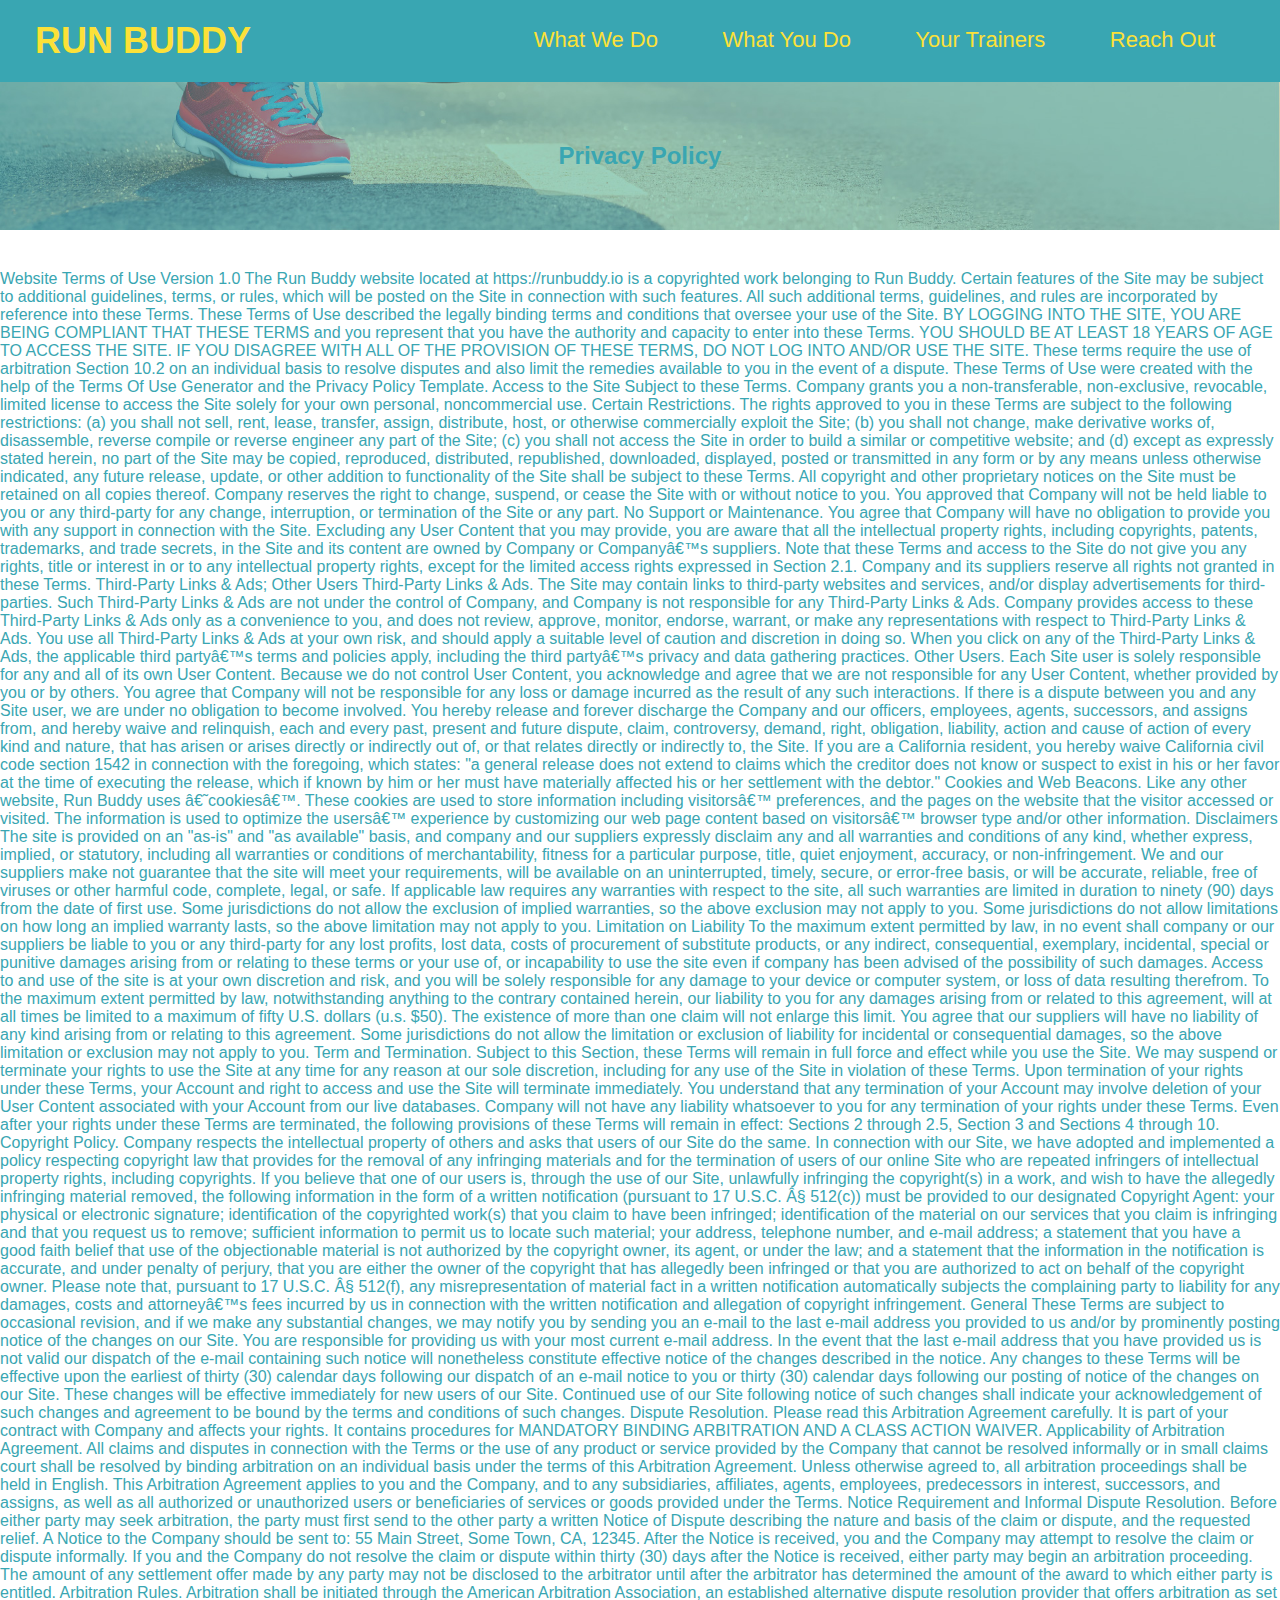
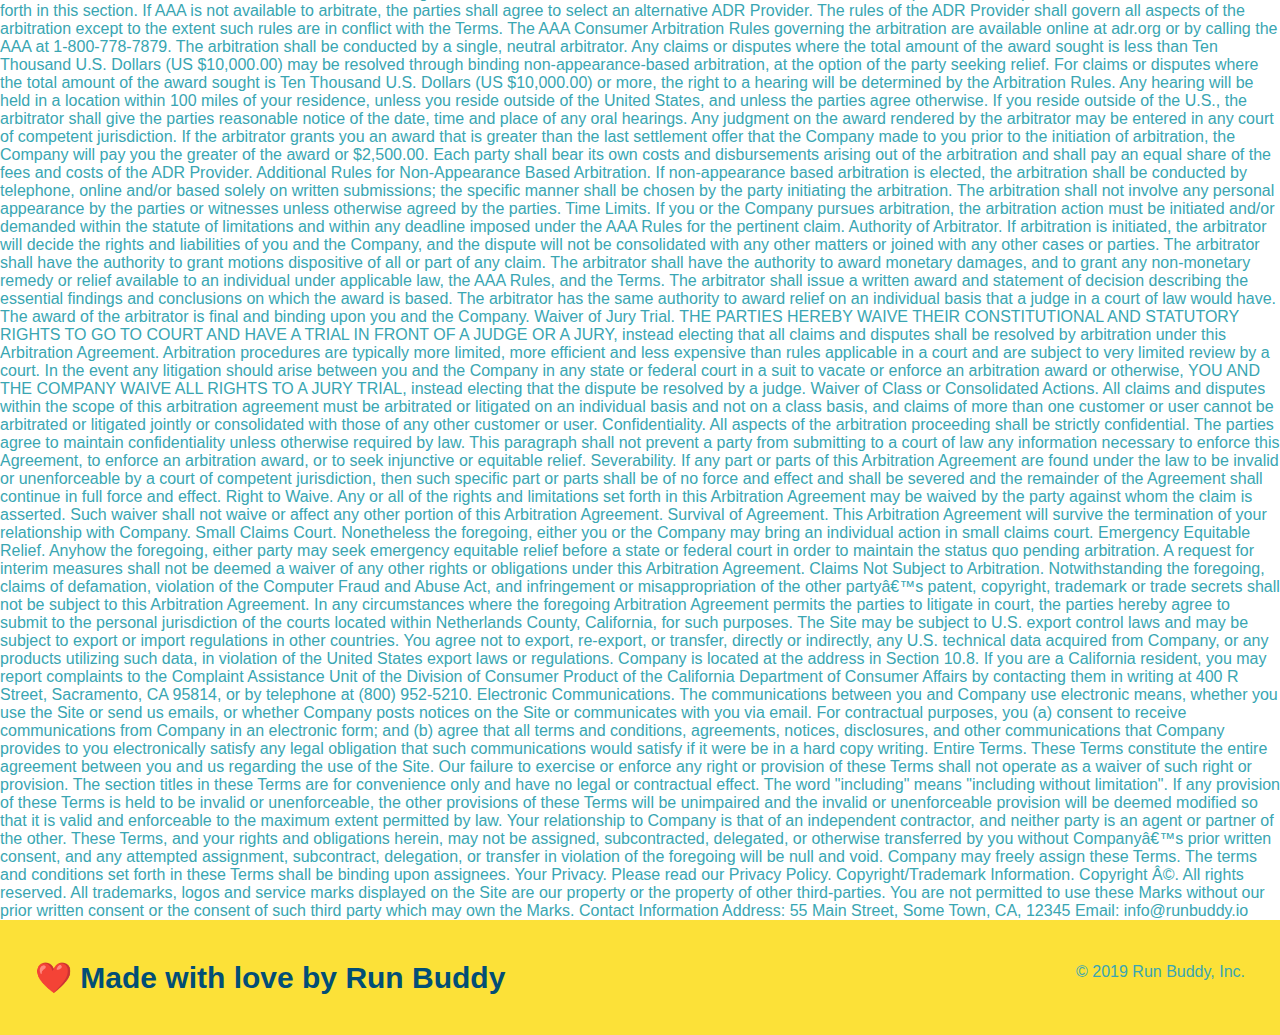
==== privacy-policy.html @ af803e00 "privacy-policy page begun" ====
<!DOCTYPE html>
<html lang="en">
    <head>
        <meta charset="UTF-8" />
        <title>Privacy Policy - Run Buddy</title>
        <link rel="stylesheet" href="./assets/css/style.css" />
        <link rel="stylesheet" href="./assets/css/secondary-styles.css" />
    </head>
    <body>
         <!-- navigation -->
         <header>
            <h1>
               <a href="/">RUN BUDDY</a>
            </h1>
            <nav>
               <ul>
                   <li>
                       <a href="./index.html#what-we-do">What We Do</a>
                    </li>
                   <li>
                       <a href="./index.html#what-you-do">What You Do</a>
                    </li>
                   <li>
                       <a href="./index.html#your-trainers">Your Trainers</a>
                    </li>
                   <li>
                       <a href="./index.html#reach-out">Reach Out</a>
                    </li>
               </ul> 
            </nav>
        </header>
        <!-- end navigation -->  

    <!--hero -->
    <section class="hero">
        <h2 class="page-title">
            Privacy Policy
        </h2>
    </section>
    <article>
        Website Terms of Use

Version 1.0

The Run Buddy website located at https://runbuddy.io is a copyrighted work belonging to Run Buddy. Certain features of the Site may be subject to additional guidelines, terms, or rules, which will be posted on the Site in connection with such features.

All such additional terms, guidelines, and rules are incorporated by reference into these Terms.

These Terms of Use described the legally binding terms and conditions that oversee your use of the Site. BY LOGGING INTO THE SITE, YOU ARE BEING COMPLIANT THAT THESE TERMS and you represent that you have the authority and capacity to enter into these Terms. YOU SHOULD BE AT LEAST 18 YEARS OF AGE TO ACCESS THE SITE. IF YOU DISAGREE WITH ALL OF THE PROVISION OF THESE TERMS, DO NOT LOG INTO AND/OR USE THE SITE.

These terms require the use of arbitration Section 10.2 on an individual basis to resolve disputes and also limit the remedies available to you in the event of a dispute. These Terms of Use were created with the help of the Terms Of Use Generator and the Privacy Policy Template.

Access to the Site
Subject to these Terms. Company grants you a non-transferable, non-exclusive, revocable, limited license to access the Site solely for your own personal, noncommercial use.

Certain Restrictions. The rights approved to you in these Terms are subject to the following restrictions: (a) you shall not sell, rent, lease, transfer, assign, distribute, host, or otherwise commercially exploit the Site; (b) you shall not change, make derivative works of, disassemble, reverse compile or reverse engineer any part of the Site; (c) you shall not access the Site in order to build a similar or competitive website; and (d) except as expressly stated herein, no part of the Site may be copied, reproduced, distributed, republished, downloaded, displayed, posted or transmitted in any form or by any means unless otherwise indicated, any future release, update, or other addition to functionality of the Site shall be subject to these Terms. All copyright and other proprietary notices on the Site must be retained on all copies thereof.

Company reserves the right to change, suspend, or cease the Site with or without notice to you. You approved that Company will not be held liable to you or any third-party for any change, interruption, or termination of the Site or any part.

No Support or Maintenance. You agree that Company will have no obligation to provide you with any support in connection with the Site.

Excluding any User Content that you may provide, you are aware that all the intellectual property rights, including copyrights, patents, trademarks, and trade secrets, in the Site and its content are owned by Company or Companyâ€™s suppliers. Note that these Terms and access to the Site do not give you any rights, title or interest in or to any intellectual property rights, except for the limited access rights expressed in Section 2.1. Company and its suppliers reserve all rights not granted in these Terms.

Third-Party Links & Ads; Other Users
Third-Party Links & Ads. The Site may contain links to third-party websites and services, and/or display advertisements for third-parties. Such Third-Party Links & Ads are not under the control of Company, and Company is not responsible for any Third-Party Links & Ads. Company provides access to these Third-Party Links & Ads only as a convenience to you, and does not review, approve, monitor, endorse, warrant, or make any representations with respect to Third-Party Links & Ads. You use all Third-Party Links & Ads at your own risk, and should apply a suitable level of caution and discretion in doing so. When you click on any of the Third-Party Links & Ads, the applicable third partyâ€™s terms and policies apply, including the third partyâ€™s privacy and data gathering practices.

Other Users. Each Site user is solely responsible for any and all of its own User Content. Because we do not control User Content, you acknowledge and agree that we are not responsible for any User Content, whether provided by you or by others. You agree that Company will not be responsible for any loss or damage incurred as the result of any such interactions. If there is a dispute between you and any Site user, we are under no obligation to become involved.

You hereby release and forever discharge the Company and our officers, employees, agents, successors, and assigns from, and hereby waive and relinquish, each and every past, present and future dispute, claim, controversy, demand, right, obligation, liability, action and cause of action of every kind and nature, that has arisen or arises directly or indirectly out of, or that relates directly or indirectly to, the Site. If you are a California resident, you hereby waive California civil code section 1542 in connection with the foregoing, which states: "a general release does not extend to claims which the creditor does not know or suspect to exist in his or her favor at the time of executing the release, which if known by him or her must have materially affected his or her settlement with the debtor."

Cookies and Web Beacons. Like any other website, Run Buddy uses â€˜cookiesâ€™. These cookies are used to store information including visitorsâ€™ preferences, and the pages on the website that the visitor accessed or visited. The information is used to optimize the usersâ€™ experience by customizing our web page content based on visitorsâ€™ browser type and/or other information.

Disclaimers
The site is provided on an "as-is" and "as available" basis, and company and our suppliers expressly disclaim any and all warranties and conditions of any kind, whether express, implied, or statutory, including all warranties or conditions of merchantability, fitness for a particular purpose, title, quiet enjoyment, accuracy, or non-infringement. We and our suppliers make not guarantee that the site will meet your requirements, will be available on an uninterrupted, timely, secure, or error-free basis, or will be accurate, reliable, free of viruses or other harmful code, complete, legal, or safe. If applicable law requires any warranties with respect to the site, all such warranties are limited in duration to ninety (90) days from the date of first use.

Some jurisdictions do not allow the exclusion of implied warranties, so the above exclusion may not apply to you. Some jurisdictions do not allow limitations on how long an implied warranty lasts, so the above limitation may not apply to you.

Limitation on Liability
To the maximum extent permitted by law, in no event shall company or our suppliers be liable to you or any third-party for any lost profits, lost data, costs of procurement of substitute products, or any indirect, consequential, exemplary, incidental, special or punitive damages arising from or relating to these terms or your use of, or incapability to use the site even if company has been advised of the possibility of such damages. Access to and use of the site is at your own discretion and risk, and you will be solely responsible for any damage to your device or computer system, or loss of data resulting therefrom.

To the maximum extent permitted by law, notwithstanding anything to the contrary contained herein, our liability to you for any damages arising from or related to this agreement, will at all times be limited to a maximum of fifty U.S. dollars (u.s. $50). The existence of more than one claim will not enlarge this limit. You agree that our suppliers will have no liability of any kind arising from or relating to this agreement.

Some jurisdictions do not allow the limitation or exclusion of liability for incidental or consequential damages, so the above limitation or exclusion may not apply to you.

Term and Termination. Subject to this Section, these Terms will remain in full force and effect while you use the Site. We may suspend or terminate your rights to use the Site at any time for any reason at our sole discretion, including for any use of the Site in violation of these Terms. Upon termination of your rights under these Terms, your Account and right to access and use the Site will terminate immediately. You understand that any termination of your Account may involve deletion of your User Content associated with your Account from our live databases. Company will not have any liability whatsoever to you for any termination of your rights under these Terms. Even after your rights under these Terms are terminated, the following provisions of these Terms will remain in effect: Sections 2 through 2.5, Section 3 and Sections 4 through 10.

Copyright Policy.
Company respects the intellectual property of others and asks that users of our Site do the same. In connection with our Site, we have adopted and implemented a policy respecting copyright law that provides for the removal of any infringing materials and for the termination of users of our online Site who are repeated infringers of intellectual property rights, including copyrights. If you believe that one of our users is, through the use of our Site, unlawfully infringing the copyright(s) in a work, and wish to have the allegedly infringing material removed, the following information in the form of a written notification (pursuant to 17 U.S.C. Â§ 512(c)) must be provided to our designated Copyright Agent:

your physical or electronic signature;
identification of the copyrighted work(s) that you claim to have been infringed;
identification of the material on our services that you claim is infringing and that you request us to remove;
sufficient information to permit us to locate such material; your address, telephone number, and e-mail address;
a statement that you have a good faith belief that use of the objectionable material is not authorized by the copyright owner, its agent, or under the law; and
a statement that the information in the notification is accurate, and under penalty of perjury, that you are either the owner of the copyright that has allegedly been infringed or that you are authorized to act on behalf of the copyright owner.
Please note that, pursuant to 17 U.S.C. Â§ 512(f), any misrepresentation of material fact in a written notification automatically subjects the complaining party to liability for any damages, costs and attorneyâ€™s fees incurred by us in connection with the written notification and allegation of copyright infringement.

General
These Terms are subject to occasional revision, and if we make any substantial changes, we may notify you by sending you an e-mail to the last e-mail address you provided to us and/or by prominently posting notice of the changes on our Site. You are responsible for providing us with your most current e-mail address. In the event that the last e-mail address that you have provided us is not valid our dispatch of the e-mail containing such notice will nonetheless constitute effective notice of the changes described in the notice. Any changes to these Terms will be effective upon the earliest of thirty (30) calendar days following our dispatch of an e-mail notice to you or thirty (30) calendar days following our posting of notice of the changes on our Site. These changes will be effective immediately for new users of our Site. Continued use of our Site following notice of such changes shall indicate your acknowledgement of such changes and agreement to be bound by the terms and conditions of such changes. Dispute Resolution. Please read this Arbitration Agreement carefully. It is part of your contract with Company and affects your rights. It contains procedures for MANDATORY BINDING ARBITRATION AND A CLASS ACTION WAIVER.

Applicability of Arbitration Agreement. All claims and disputes in connection with the Terms or the use of any product or service provided by the Company that cannot be resolved informally or in small claims court shall be resolved by binding arbitration on an individual basis under the terms of this Arbitration Agreement. Unless otherwise agreed to, all arbitration proceedings shall be held in English. This Arbitration Agreement applies to you and the Company, and to any subsidiaries, affiliates, agents, employees, predecessors in interest, successors, and assigns, as well as all authorized or unauthorized users or beneficiaries of services or goods provided under the Terms.

Notice Requirement and Informal Dispute Resolution. Before either party may seek arbitration, the party must first send to the other party a written Notice of Dispute describing the nature and basis of the claim or dispute, and the requested relief. A Notice to the Company should be sent to: 55 Main Street, Some Town, CA, 12345. After the Notice is received, you and the Company may attempt to resolve the claim or dispute informally. If you and the Company do not resolve the claim or dispute within thirty (30) days after the Notice is received, either party may begin an arbitration proceeding. The amount of any settlement offer made by any party may not be disclosed to the arbitrator until after the arbitrator has determined the amount of the award to which either party is entitled.

Arbitration Rules. Arbitration shall be initiated through the American Arbitration Association, an established alternative dispute resolution provider that offers arbitration as set forth in this section. If AAA is not available to arbitrate, the parties shall agree to select an alternative ADR Provider. The rules of the ADR Provider shall govern all aspects of the arbitration except to the extent such rules are in conflict with the Terms. The AAA Consumer Arbitration Rules governing the arbitration are available online at adr.org or by calling the AAA at 1-800-778-7879. The arbitration shall be conducted by a single, neutral arbitrator. Any claims or disputes where the total amount of the award sought is less than Ten Thousand U.S. Dollars (US $10,000.00) may be resolved through binding non-appearance-based arbitration, at the option of the party seeking relief. For claims or disputes where the total amount of the award sought is Ten Thousand U.S. Dollars (US $10,000.00) or more, the right to a hearing will be determined by the Arbitration Rules. Any hearing will be held in a location within 100 miles of your residence, unless you reside outside of the United States, and unless the parties agree otherwise. If you reside outside of the U.S., the arbitrator shall give the parties reasonable notice of the date, time and place of any oral hearings. Any judgment on the award rendered by the arbitrator may be entered in any court of competent jurisdiction. If the arbitrator grants you an award that is greater than the last settlement offer that the Company made to you prior to the initiation of arbitration, the Company will pay you the greater of the award or $2,500.00. Each party shall bear its own costs and disbursements arising out of the arbitration and shall pay an equal share of the fees and costs of the ADR Provider.

Additional Rules for Non-Appearance Based Arbitration. If non-appearance based arbitration is elected, the arbitration shall be conducted by telephone, online and/or based solely on written submissions; the specific manner shall be chosen by the party initiating the arbitration. The arbitration shall not involve any personal appearance by the parties or witnesses unless otherwise agreed by the parties.

Time Limits. If you or the Company pursues arbitration, the arbitration action must be initiated and/or demanded within the statute of limitations and within any deadline imposed under the AAA Rules for the pertinent claim.

Authority of Arbitrator. If arbitration is initiated, the arbitrator will decide the rights and liabilities of you and the Company, and the dispute will not be consolidated with any other matters or joined with any other cases or parties. The arbitrator shall have the authority to grant motions dispositive of all or part of any claim. The arbitrator shall have the authority to award monetary damages, and to grant any non-monetary remedy or relief available to an individual under applicable law, the AAA Rules, and the Terms. The arbitrator shall issue a written award and statement of decision describing the essential findings and conclusions on which the award is based. The arbitrator has the same authority to award relief on an individual basis that a judge in a court of law would have. The award of the arbitrator is final and binding upon you and the Company.

Waiver of Jury Trial. THE PARTIES HEREBY WAIVE THEIR CONSTITUTIONAL AND STATUTORY RIGHTS TO GO TO COURT AND HAVE A TRIAL IN FRONT OF A JUDGE OR A JURY, instead electing that all claims and disputes shall be resolved by arbitration under this Arbitration Agreement. Arbitration procedures are typically more limited, more efficient and less expensive than rules applicable in a court and are subject to very limited review by a court. In the event any litigation should arise between you and the Company in any state or federal court in a suit to vacate or enforce an arbitration award or otherwise, YOU AND THE COMPANY WAIVE ALL RIGHTS TO A JURY TRIAL, instead electing that the dispute be resolved by a judge.

Waiver of Class or Consolidated Actions. All claims and disputes within the scope of this arbitration agreement must be arbitrated or litigated on an individual basis and not on a class basis, and claims of more than one customer or user cannot be arbitrated or litigated jointly or consolidated with those of any other customer or user.

Confidentiality. All aspects of the arbitration proceeding shall be strictly confidential. The parties agree to maintain confidentiality unless otherwise required by law. This paragraph shall not prevent a party from submitting to a court of law any information necessary to enforce this Agreement, to enforce an arbitration award, or to seek injunctive or equitable relief.

Severability. If any part or parts of this Arbitration Agreement are found under the law to be invalid or unenforceable by a court of competent jurisdiction, then such specific part or parts shall be of no force and effect and shall be severed and the remainder of the Agreement shall continue in full force and effect.

Right to Waive. Any or all of the rights and limitations set forth in this Arbitration Agreement may be waived by the party against whom the claim is asserted. Such waiver shall not waive or affect any other portion of this Arbitration Agreement.

Survival of Agreement. This Arbitration Agreement will survive the termination of your relationship with Company.

Small Claims Court. Nonetheless the foregoing, either you or the Company may bring an individual action in small claims court.

Emergency Equitable Relief. Anyhow the foregoing, either party may seek emergency equitable relief before a state or federal court in order to maintain the status quo pending arbitration. A request for interim measures shall not be deemed a waiver of any other rights or obligations under this Arbitration Agreement.

Claims Not Subject to Arbitration. Notwithstanding the foregoing, claims of defamation, violation of the Computer Fraud and Abuse Act, and infringement or misappropriation of the other partyâ€™s patent, copyright, trademark or trade secrets shall not be subject to this Arbitration Agreement.

In any circumstances where the foregoing Arbitration Agreement permits the parties to litigate in court, the parties hereby agree to submit to the personal jurisdiction of the courts located within Netherlands County, California, for such purposes.

The Site may be subject to U.S. export control laws and may be subject to export or import regulations in other countries. You agree not to export, re-export, or transfer, directly or indirectly, any U.S. technical data acquired from Company, or any products utilizing such data, in violation of the United States export laws or regulations.

Company is located at the address in Section 10.8. If you are a California resident, you may report complaints to the Complaint Assistance Unit of the Division of Consumer Product of the California Department of Consumer Affairs by contacting them in writing at 400 R Street, Sacramento, CA 95814, or by telephone at (800) 952-5210.

Electronic Communications. The communications between you and Company use electronic means, whether you use the Site or send us emails, or whether Company posts notices on the Site or communicates with you via email. For contractual purposes, you (a) consent to receive communications from Company in an electronic form; and (b) agree that all terms and conditions, agreements, notices, disclosures, and other communications that Company provides to you electronically satisfy any legal obligation that such communications would satisfy if it were be in a hard copy writing.

Entire Terms. These Terms constitute the entire agreement between you and us regarding the use of the Site. Our failure to exercise or enforce any right or provision of these Terms shall not operate as a waiver of such right or provision. The section titles in these Terms are for convenience only and have no legal or contractual effect. The word "including" means "including without limitation". If any provision of these Terms is held to be invalid or unenforceable, the other provisions of these Terms will be unimpaired and the invalid or unenforceable provision will be deemed modified so that it is valid and enforceable to the maximum extent permitted by law. Your relationship to Company is that of an independent contractor, and neither party is an agent or partner of the other. These Terms, and your rights and obligations herein, may not be assigned, subcontracted, delegated, or otherwise transferred by you without Companyâ€™s prior written consent, and any attempted assignment, subcontract, delegation, or transfer in violation of the foregoing will be null and void. Company may freely assign these Terms. The terms and conditions set forth in these Terms shall be binding upon assignees.

Your Privacy. Please read our Privacy Policy.

Copyright/Trademark Information. Copyright Â©. All rights reserved. All trademarks, logos and service marks displayed on the Site are our property or the property of other third-parties. You are not permitted to use these Marks without our prior written consent or the consent of such third party which may own the Marks.

Contact Information
Address: 55 Main Street, Some Town, CA, 12345

Email: info@runbuddy.io
    </article>
   

        <!-- footer -->
        <footer>
            <h2> ❤️ Made with love by Run Buddy</h2>
                <div>
                    
                    &copy; 2019 Run Buddy, Inc.
                </div>
        </footer>

    
    
    </body>
</html>
---- assets/css/style.css ----
* {
    margin: 0;
    padding: 0;
    box-sizing: border-box;
}

body {
    color: #39a6b2;
    font-family: Arial, Helvetica, sans-serif;   
}

 /*header styles */

header {
    padding: 20px 35px;
    background: #39a6b2;
}

header h1 {
    font-weight: bold;
    font-size: 36px;
    color: #fce138;
    margin: 0;
    display: inline;
}

header a {
    text-decoration: none;
    color: #fce138;
}

header nav {
    float: right;
    margin: 7px 0;
}

header nav ul li {
    display: inline;
}

header nav ul li a {
    margin: 0 30px;
    font-weight: lighter;
    font-size: 22px;
}

/*footer styles */

footer {
    background: #fce138;
    width: 100%;
    padding: 40px 35px;
}

footer h2 {
    display: inline;
    color: #024e76;
    font-size: 30px;
    margin: 0;
}
footer div{
    float: right;
    line-height: 1.5;
    text-align: right;
}

footer a {
    color: #024e76;
}

/* Footer Styles End*/

/* General Styles-  these styles are not element specific, but can be used anywhere in the project*/
section {
    padding: 60px;
    
}

.section-title {
    font-size: 55px;
    color: #024e76;
    margin-bottom: 35px;
    padding: 0 100px 20px 100px;
    display: inline-block;
    border-bottom: 3px solid;
}

.primary-border {
    border-color: #fce138;
}

.secondary-border {
    border-color: #39a6b2;
}

.text-left {
    text-align: left;
}

.text-right {
    text-align: right;
}

/* General Styles End */

/* Hero Style Start */
.hero {
    background-image: url("../images/hero-bg.jpg");
    height: 600px;
    background-size: cover;
    background-position: center;
    position:relative;
}

.hero-form {
    color: #024e76;
    background: #fce138;
    padding: 20px;
    width: 500px;
    border: solid 3px #024e76; 
    position: absolute;
    bottom: 120px;
    right: 140px;

}

.hero-form h3 {
    font-size: 24px;
    margin: 0px;
    padding-bottom: 5px;
}

.hero-form p {
    margin: 5px 0 15px 0px;   
}

.form-input {
    border: 1px solid #024e76;
    display:block;
    padding: 7px 15px;
    font-size: 16px;
    color: #024e76;
    width:100%;
    margin-bottom: 15px;
}

.hero-form label {
    margin: 0px 5px;
}

.hero-form button {
    color: #fce138;
    background-color:#024e76;
    border: none;
    padding: 10px 20px;
    font-size:16px;
}
/* Hero Style End */

/* What We Do Styles Start */
.intro {
    text-align: center;
}

.intro p {
    line-height: 1.7;
    color: #39a6b2;
    width: 80%;
    font-size: 20px;
    margin: 0 auto;
}

/* What We Do Styles End */

/* What You Do Styles Start */
.steps {
    text-align: center;
    background: #fce138;
}

.steps div {
    margin-bottom: 80px;
}

.steps img {
    width: 15%;
    margin: 10px 0;
}

.steps h3 {
    color: #024e76;
    font-size: 46px;
    margin-top: 10px;
}

.steps p {
    color: #39a6b2;
    font-size: 23px;
}

.steps span {
    font-size:38px;
}
/* What You Do Styles End */

/* Trainers Styles Start */
.trainers {
    text-align: center;
}
.trainer {
    width: 900px;
    margin: 0 auto 30px auto;
    background: #024e76;
    color: #fce138;
    overflow: auto;
 }

 .trainer img {
     width: 35%;
     float: left;
 }

 .trainer-bio {
     padding: 35px;
     float: left;
     width: 65%;
 }

 .trainer-bio h3 {
  font-size: 32px;
  margin-bottom: 8px;
} 

.trainer-bio h4 {
  font-weight: lighter;
  font-size: 26px;
  margin-bottom: 25px;
}

.trainer-bio p {
  font-size: 17px;
  line-height: 1.3;
} 

/* Trainers Styles End */

/* Reach Out - Contact - Styles Start */

.contact {
    text-align: center;
    background: #024e76;
    /* overflow: auto; */
}

.contact h2 {
    color: #fce138;
}

.contact-info iframe{
    width: 400px;
    height:400px;   
}

.contact-info div {
    width: 410px;
    display: inline-block;
    vertical-align: top;
    text-align: left;
    margin: 30px 0 0 60px;
    color: white; 
}

.contact-info h3 {
    font-size: 32px;
    color: #fce138;
}

.contact-info p,  .contact-info address {
    margin: 20px 0;
    line-height: 1.5;
    font-size: 20px;
    font-style: normal
}

.contact-info a {
    color: #fce138;
}

/* Reach Out Styles End */
---- assets/css/secondary-styles.css ----
.hero {
    background-position: bottom;
    height: auto;
    text-align: center;
    margin-bottom: 40px;

}
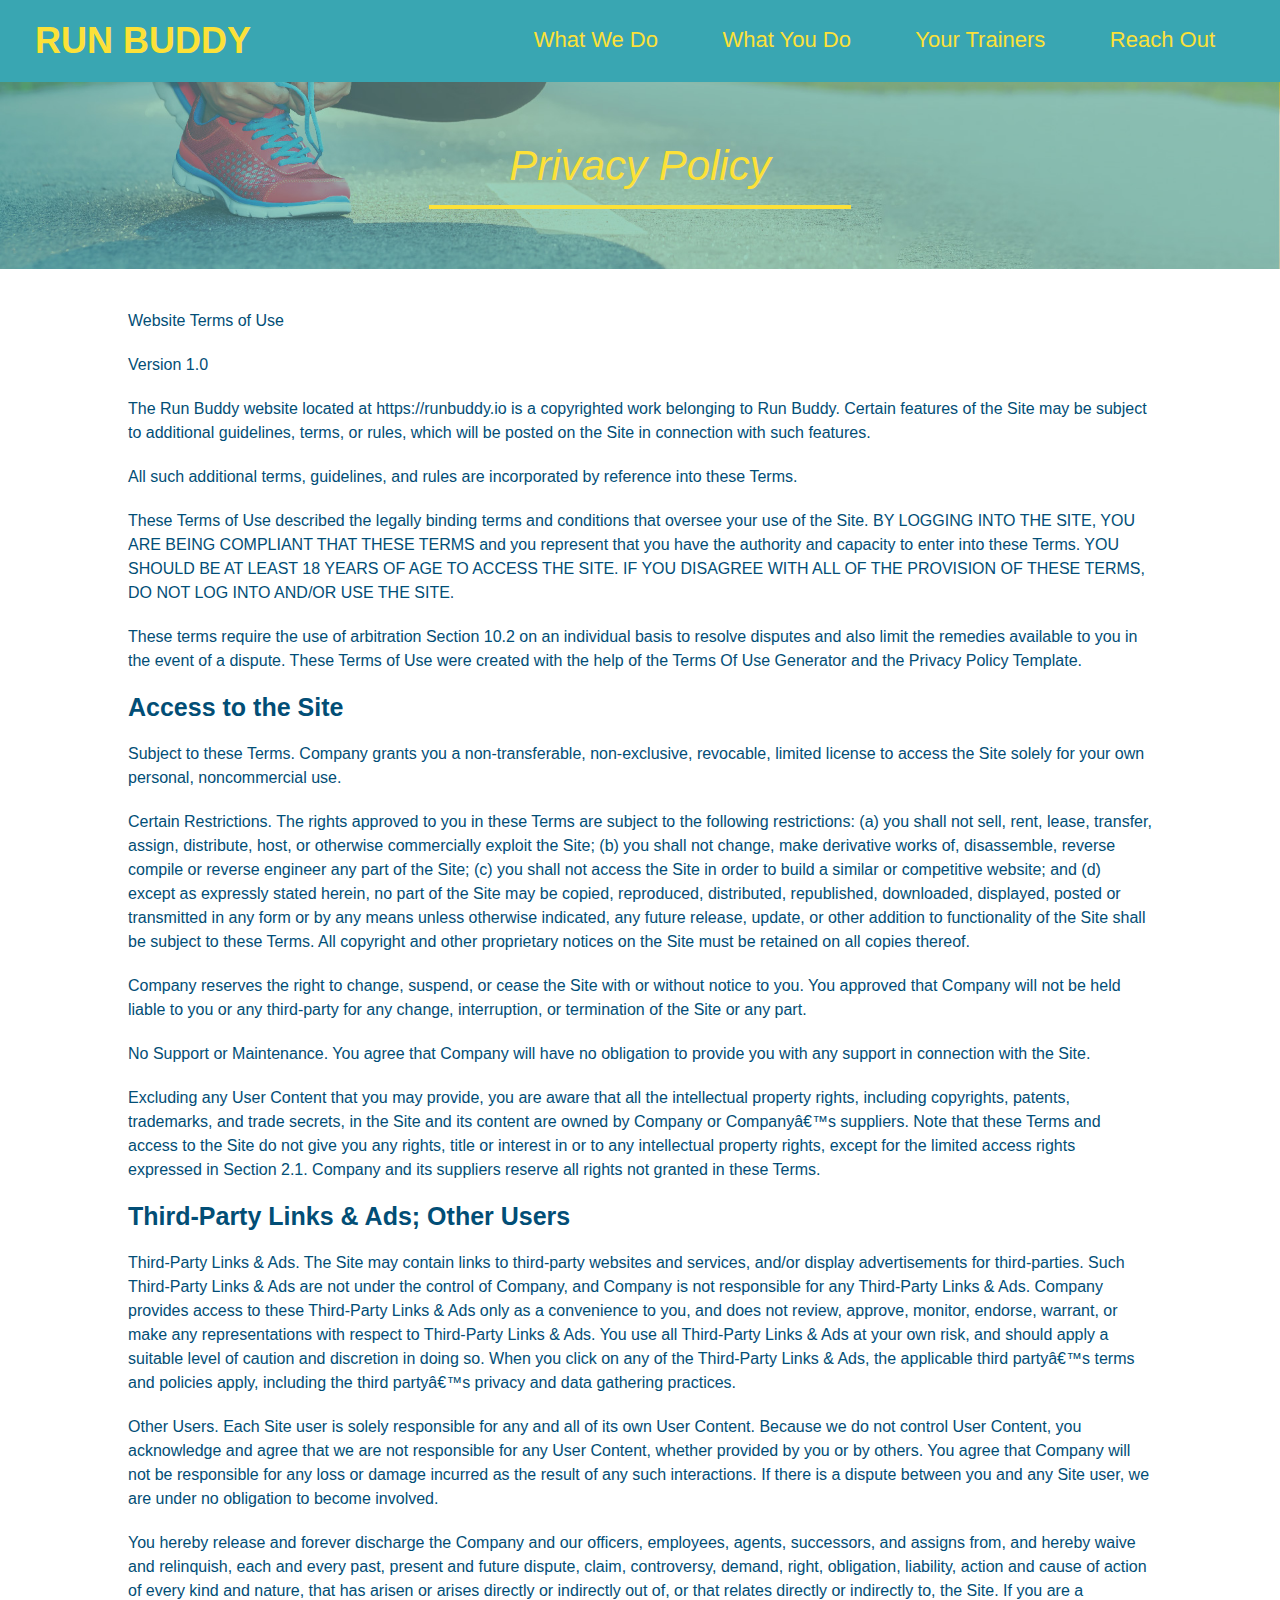
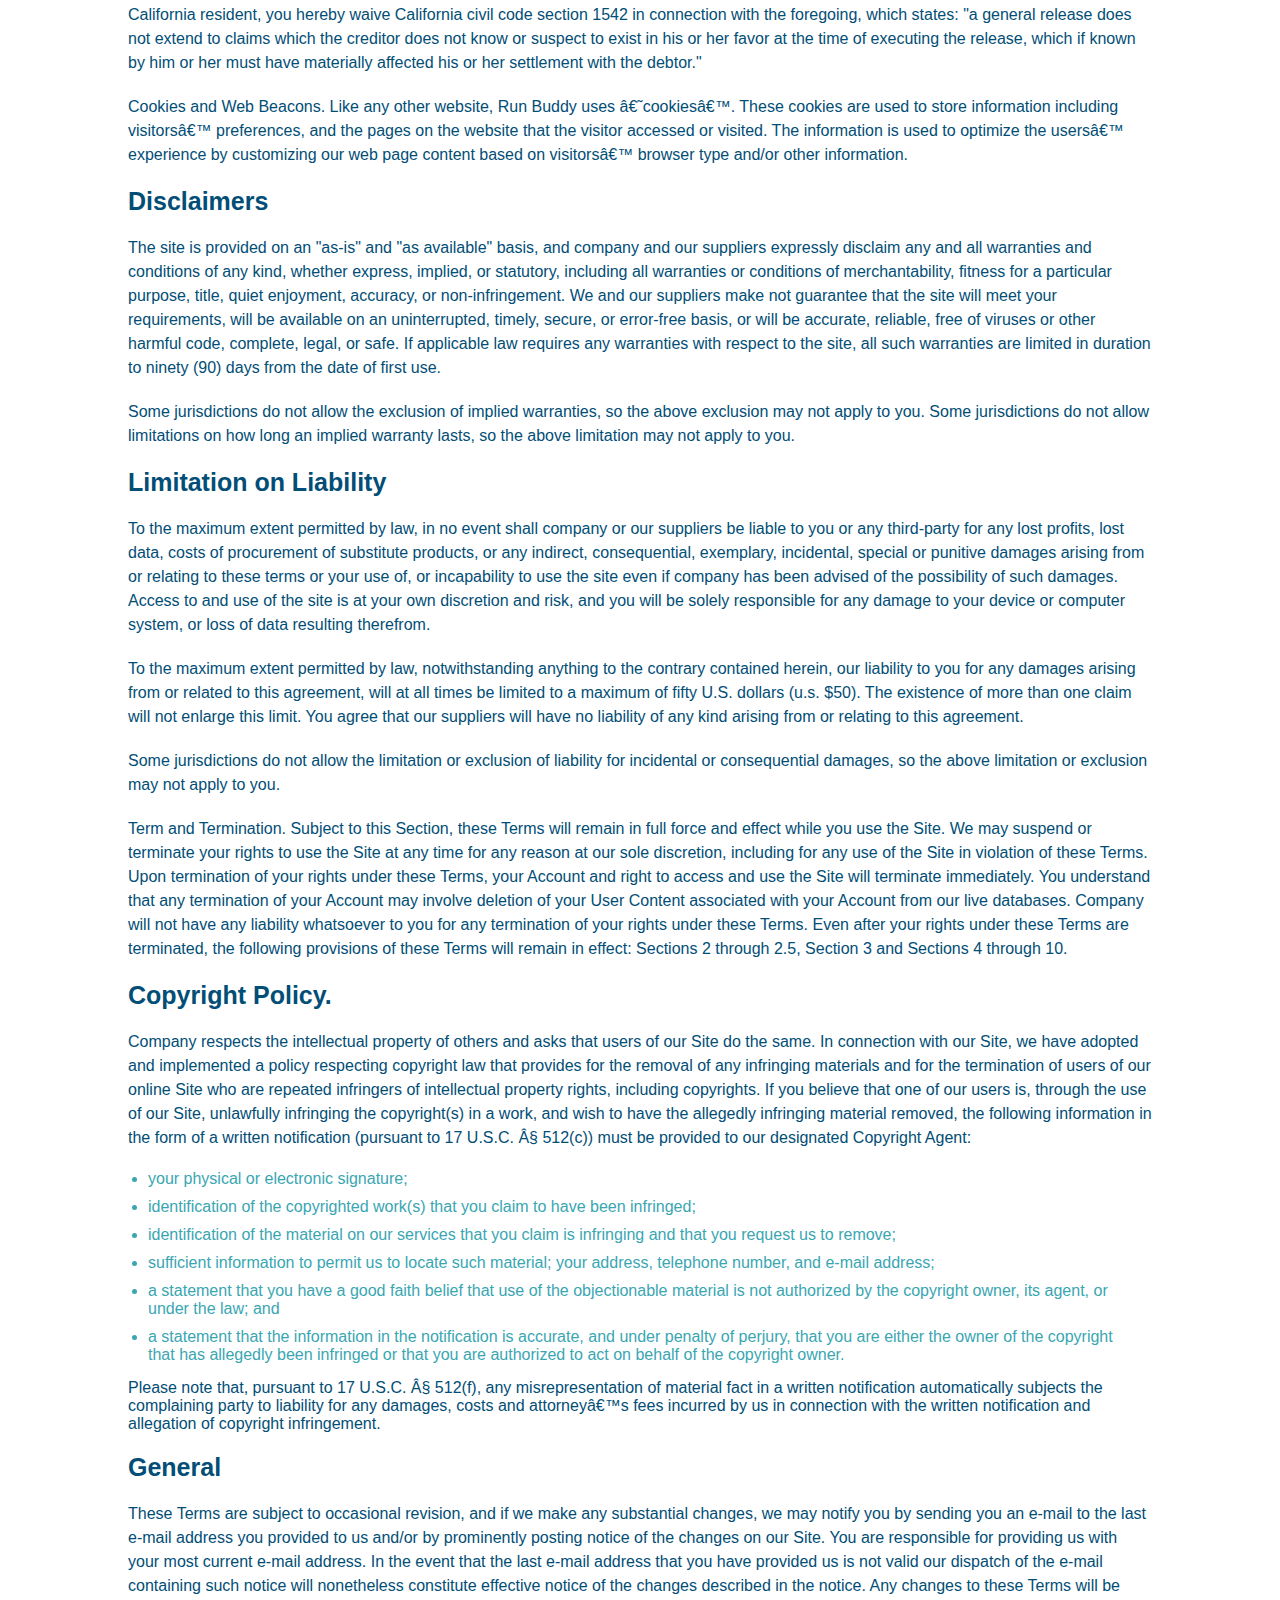
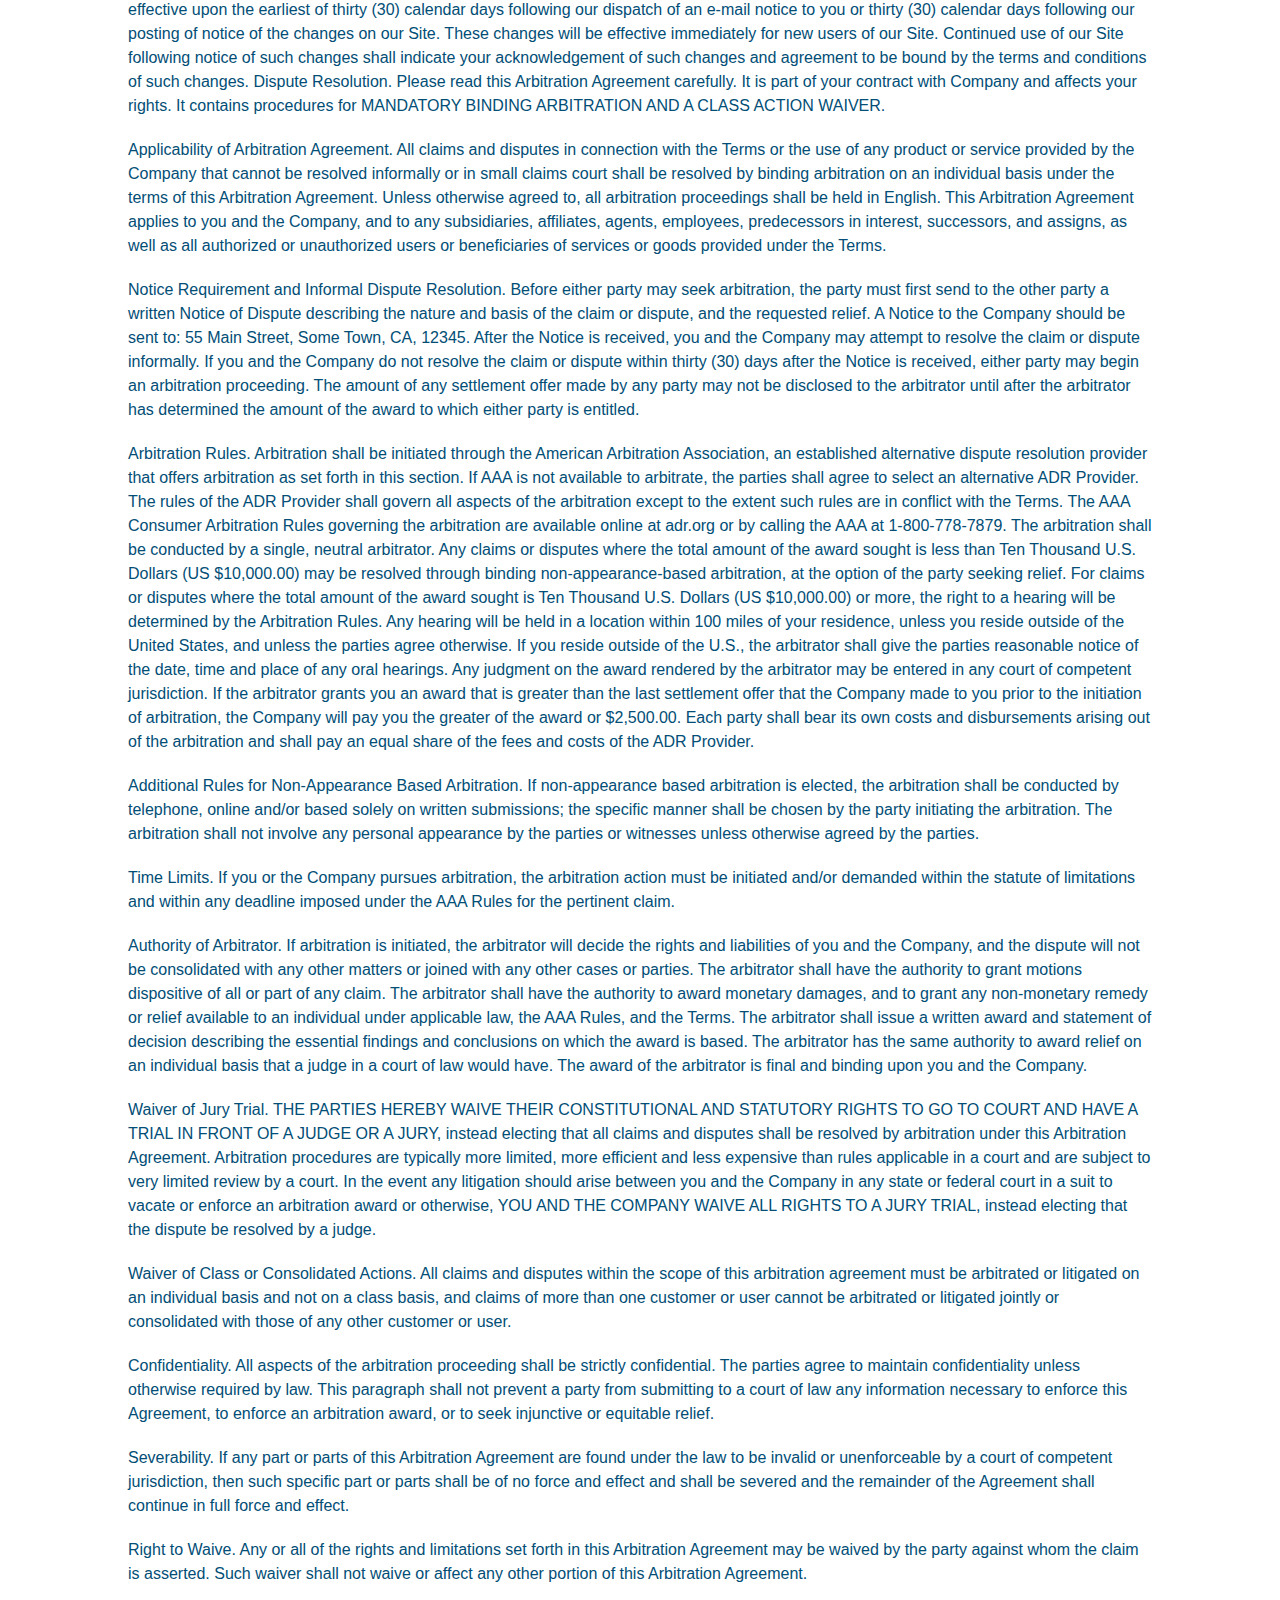
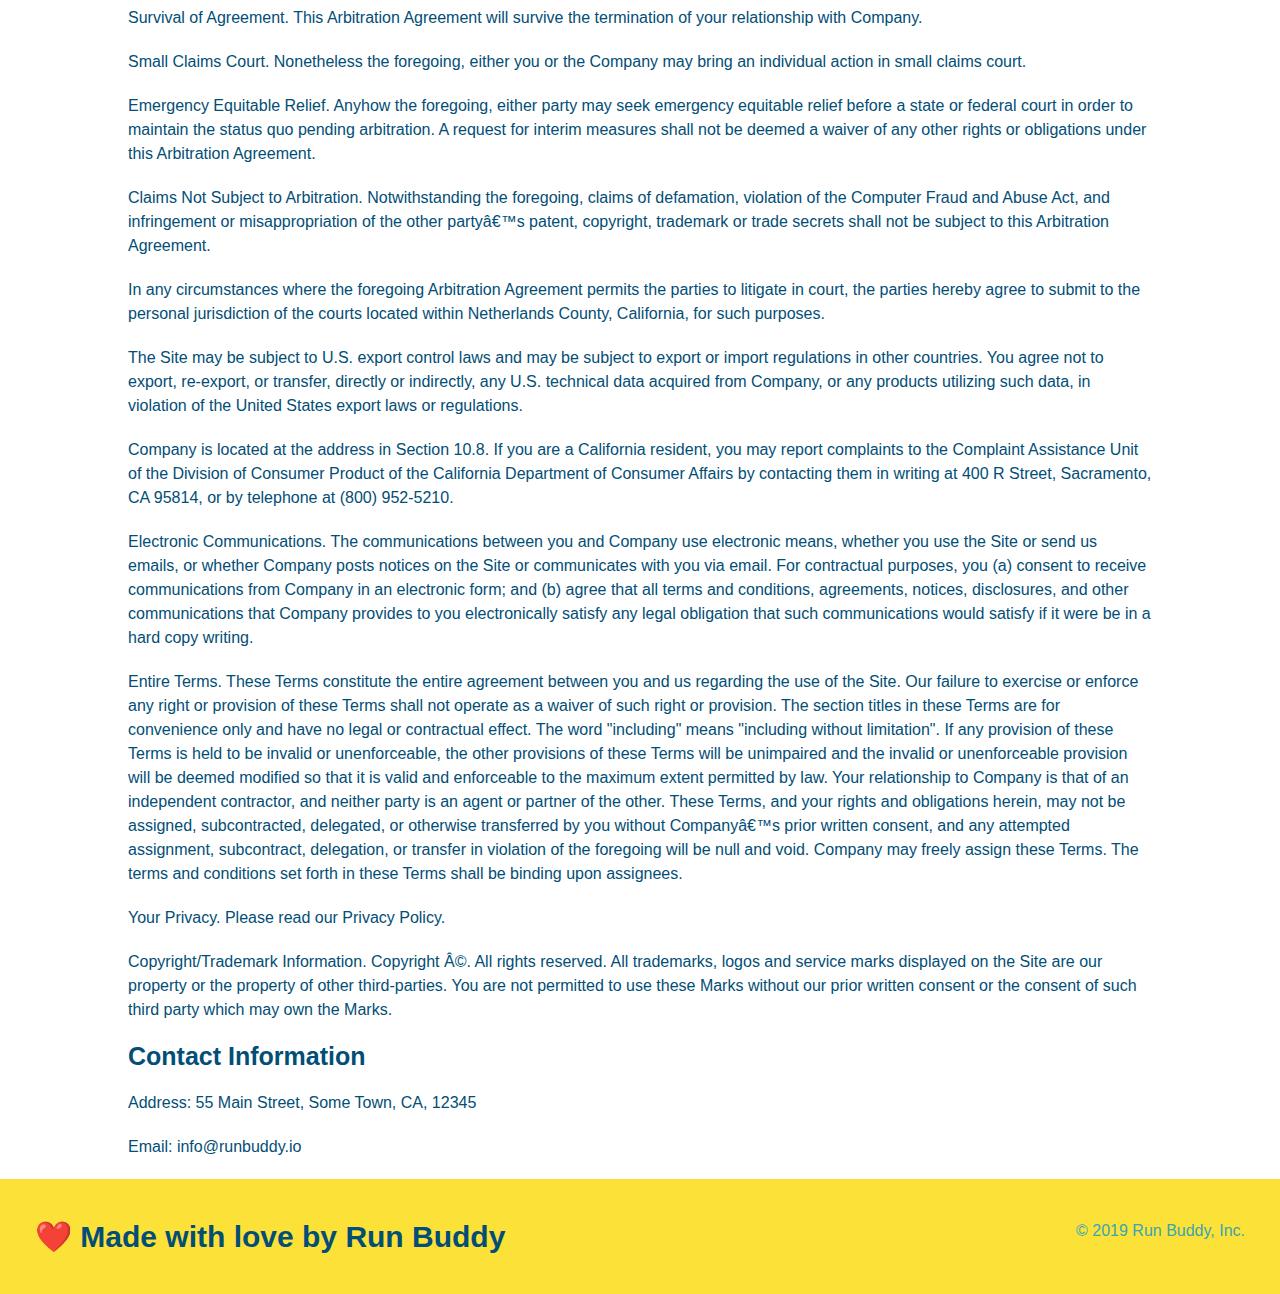
==== commit 480e5de0: "privacy policy page completed" ====
--- a/privacy-policy.html
+++ b/privacy-policy.html
@@ -37,115 +37,117 @@
             Privacy Policy
         </h2>
     </section>
-    <article>
-        Website Terms of Use
+    <article class="secondary-content">
 
-Version 1.0
+<p>Website Terms of Use</p>
 
-The Run Buddy website located at https://runbuddy.io is a copyrighted work belonging to Run Buddy. Certain features of the Site may be subject to additional guidelines, terms, or rules, which will be posted on the Site in connection with such features.
+<p>Version 1.0</p>
 
-All such additional terms, guidelines, and rules are incorporated by reference into these Terms.
+<p>The Run Buddy website located at https://runbuddy.io is a copyrighted work belonging to Run Buddy. Certain features of the Site may be subject to additional guidelines, terms, or rules, which will be posted on the Site in connection with such features.</p>
 
-These Terms of Use described the legally binding terms and conditions that oversee your use of the Site. BY LOGGING INTO THE SITE, YOU ARE BEING COMPLIANT THAT THESE TERMS and you represent that you have the authority and capacity to enter into these Terms. YOU SHOULD BE AT LEAST 18 YEARS OF AGE TO ACCESS THE SITE. IF YOU DISAGREE WITH ALL OF THE PROVISION OF THESE TERMS, DO NOT LOG INTO AND/OR USE THE SITE.
+<p>All such additional terms, guidelines, and rules are incorporated by reference into these Terms.</p>
 
-These terms require the use of arbitration Section 10.2 on an individual basis to resolve disputes and also limit the remedies available to you in the event of a dispute. These Terms of Use were created with the help of the Terms Of Use Generator and the Privacy Policy Template.
+<p>These Terms of Use described the legally binding terms and conditions that oversee your use of the Site. BY LOGGING INTO THE SITE, YOU ARE BEING COMPLIANT THAT THESE TERMS and you represent that you have the authority and capacity to enter into these Terms. YOU SHOULD BE AT LEAST 18 YEARS OF AGE TO ACCESS THE SITE. IF YOU DISAGREE WITH ALL OF THE PROVISION OF THESE TERMS, DO NOT LOG INTO AND/OR USE THE SITE.</p>
 
-Access to the Site
-Subject to these Terms. Company grants you a non-transferable, non-exclusive, revocable, limited license to access the Site solely for your own personal, noncommercial use.
+<p>These terms require the use of arbitration Section 10.2 on an individual basis to resolve disputes and also limit the remedies available to you in the event of a dispute. These Terms of Use were created with the help of the Terms Of Use Generator and the Privacy Policy Template.</p>
 
-Certain Restrictions. The rights approved to you in these Terms are subject to the following restrictions: (a) you shall not sell, rent, lease, transfer, assign, distribute, host, or otherwise commercially exploit the Site; (b) you shall not change, make derivative works of, disassemble, reverse compile or reverse engineer any part of the Site; (c) you shall not access the Site in order to build a similar or competitive website; and (d) except as expressly stated herein, no part of the Site may be copied, reproduced, distributed, republished, downloaded, displayed, posted or transmitted in any form or by any means unless otherwise indicated, any future release, update, or other addition to functionality of the Site shall be subject to these Terms. All copyright and other proprietary notices on the Site must be retained on all copies thereof.
+<h3>Access to the Site</h3>
+<p>Subject to these Terms. Company grants you a non-transferable, non-exclusive, revocable, limited license to access the Site solely for your own personal, noncommercial use.</p>
 
-Company reserves the right to change, suspend, or cease the Site with or without notice to you. You approved that Company will not be held liable to you or any third-party for any change, interruption, or termination of the Site or any part.
+<p>Certain Restrictions. The rights approved to you in these Terms are subject to the following restrictions: (a) you shall not sell, rent, lease, transfer, assign, distribute, host, or otherwise commercially exploit the Site; (b) you shall not change, make derivative works of, disassemble, reverse compile or reverse engineer any part of the Site; (c) you shall not access the Site in order to build a similar or competitive website; and (d) except as expressly stated herein, no part of the Site may be copied, reproduced, distributed, republished, downloaded, displayed, posted or transmitted in any form or by any means unless otherwise indicated, any future release, update, or other addition to functionality of the Site shall be subject to these Terms. All copyright and other proprietary notices on the Site must be retained on all copies thereof.</p>
 
-No Support or Maintenance. You agree that Company will have no obligation to provide you with any support in connection with the Site.
+<p>Company reserves the right to change, suspend, or cease the Site with or without notice to you. You approved that Company will not be held liable to you or any third-party for any change, interruption, or termination of the Site or any part.</p>
 
-Excluding any User Content that you may provide, you are aware that all the intellectual property rights, including copyrights, patents, trademarks, and trade secrets, in the Site and its content are owned by Company or Companyâ€™s suppliers. Note that these Terms and access to the Site do not give you any rights, title or interest in or to any intellectual property rights, except for the limited access rights expressed in Section 2.1. Company and its suppliers reserve all rights not granted in these Terms.
+<p>No Support or Maintenance. You agree that Company will have no obligation to provide you with any support in connection with the Site.</p>
 
-Third-Party Links & Ads; Other Users
-Third-Party Links & Ads. The Site may contain links to third-party websites and services, and/or display advertisements for third-parties. Such Third-Party Links & Ads are not under the control of Company, and Company is not responsible for any Third-Party Links & Ads. Company provides access to these Third-Party Links & Ads only as a convenience to you, and does not review, approve, monitor, endorse, warrant, or make any representations with respect to Third-Party Links & Ads. You use all Third-Party Links & Ads at your own risk, and should apply a suitable level of caution and discretion in doing so. When you click on any of the Third-Party Links & Ads, the applicable third partyâ€™s terms and policies apply, including the third partyâ€™s privacy and data gathering practices.
+<p>Excluding any User Content that you may provide, you are aware that all the intellectual property rights, including copyrights, patents, trademarks, and trade secrets, in the Site and its content are owned by Company or Companyâ€™s suppliers. Note that these Terms and access to the Site do not give you any rights, title or interest in or to any intellectual property rights, except for the limited access rights expressed in Section 2.1. Company and its suppliers reserve all rights not granted in these Terms.</p>
 
-Other Users. Each Site user is solely responsible for any and all of its own User Content. Because we do not control User Content, you acknowledge and agree that we are not responsible for any User Content, whether provided by you or by others. You agree that Company will not be responsible for any loss or damage incurred as the result of any such interactions. If there is a dispute between you and any Site user, we are under no obligation to become involved.
+<h3>Third-Party Links & Ads; Other Users</h3>
+<p>Third-Party Links & Ads. The Site may contain links to third-party websites and services, and/or display advertisements for third-parties. Such Third-Party Links & Ads are not under the control of Company, and Company is not responsible for any Third-Party Links & Ads. Company provides access to these Third-Party Links & Ads only as a convenience to you, and does not review, approve, monitor, endorse, warrant, or make any representations with respect to Third-Party Links & Ads. You use all Third-Party Links & Ads at your own risk, and should apply a suitable level of caution and discretion in doing so. When you click on any of the Third-Party Links & Ads, the applicable third partyâ€™s terms and policies apply, including the third partyâ€™s privacy and data gathering practices.</p>
 
-You hereby release and forever discharge the Company and our officers, employees, agents, successors, and assigns from, and hereby waive and relinquish, each and every past, present and future dispute, claim, controversy, demand, right, obligation, liability, action and cause of action of every kind and nature, that has arisen or arises directly or indirectly out of, or that relates directly or indirectly to, the Site. If you are a California resident, you hereby waive California civil code section 1542 in connection with the foregoing, which states: "a general release does not extend to claims which the creditor does not know or suspect to exist in his or her favor at the time of executing the release, which if known by him or her must have materially affected his or her settlement with the debtor."
+<p>Other Users. Each Site user is solely responsible for any and all of its own User Content. Because we do not control User Content, you acknowledge and agree that we are not responsible for any User Content, whether provided by you or by others. You agree that Company will not be responsible for any loss or damage incurred as the result of any such interactions. If there is a dispute between you and any Site user, we are under no obligation to become involved.</p>
 
-Cookies and Web Beacons. Like any other website, Run Buddy uses â€˜cookiesâ€™. These cookies are used to store information including visitorsâ€™ preferences, and the pages on the website that the visitor accessed or visited. The information is used to optimize the usersâ€™ experience by customizing our web page content based on visitorsâ€™ browser type and/or other information.
+<p>You hereby release and forever discharge the Company and our officers, employees, agents, successors, and assigns from, and hereby waive and relinquish, each and every past, present and future dispute, claim, controversy, demand, right, obligation, liability, action and cause of action of every kind and nature, that has arisen or arises directly or indirectly out of, or that relates directly or indirectly to, the Site. If you are a California resident, you hereby waive California civil code section 1542 in connection with the foregoing, which states: "a general release does not extend to claims which the creditor does not know or suspect to exist in his or her favor at the time of executing the release, which if known by him or her must have materially affected his or her settlement with the debtor."</p>
 
-Disclaimers
-The site is provided on an "as-is" and "as available" basis, and company and our suppliers expressly disclaim any and all warranties and conditions of any kind, whether express, implied, or statutory, including all warranties or conditions of merchantability, fitness for a particular purpose, title, quiet enjoyment, accuracy, or non-infringement. We and our suppliers make not guarantee that the site will meet your requirements, will be available on an uninterrupted, timely, secure, or error-free basis, or will be accurate, reliable, free of viruses or other harmful code, complete, legal, or safe. If applicable law requires any warranties with respect to the site, all such warranties are limited in duration to ninety (90) days from the date of first use.
+<p>Cookies and Web Beacons. Like any other website, Run Buddy uses â€˜cookiesâ€™. These cookies are used to store information including visitorsâ€™ preferences, and the pages on the website that the visitor accessed or visited. The information is used to optimize the usersâ€™ experience by customizing our web page content based on visitorsâ€™ browser type and/or other information.</p>
 
-Some jurisdictions do not allow the exclusion of implied warranties, so the above exclusion may not apply to you. Some jurisdictions do not allow limitations on how long an implied warranty lasts, so the above limitation may not apply to you.
+<h3>Disclaimers</h3>
+<p>The site is provided on an "as-is" and "as available" basis, and company and our suppliers expressly disclaim any and all warranties and conditions of any kind, whether express, implied, or statutory, including all warranties or conditions of merchantability, fitness for a particular purpose, title, quiet enjoyment, accuracy, or non-infringement. We and our suppliers make not guarantee that the site will meet your requirements, will be available on an uninterrupted, timely, secure, or error-free basis, or will be accurate, reliable, free of viruses or other harmful code, complete, legal, or safe. If applicable law requires any warranties with respect to the site, all such warranties are limited in duration to ninety (90) days from the date of first use.</p>
 
-Limitation on Liability
-To the maximum extent permitted by law, in no event shall company or our suppliers be liable to you or any third-party for any lost profits, lost data, costs of procurement of substitute products, or any indirect, consequential, exemplary, incidental, special or punitive damages arising from or relating to these terms or your use of, or incapability to use the site even if company has been advised of the possibility of such damages. Access to and use of the site is at your own discretion and risk, and you will be solely responsible for any damage to your device or computer system, or loss of data resulting therefrom.
+<p>Some jurisdictions do not allow the exclusion of implied warranties, so the above exclusion may not apply to you. Some jurisdictions do not allow limitations on how long an implied warranty lasts, so the above limitation may not apply to you.</p>
 
-To the maximum extent permitted by law, notwithstanding anything to the contrary contained herein, our liability to you for any damages arising from or related to this agreement, will at all times be limited to a maximum of fifty U.S. dollars (u.s. $50). The existence of more than one claim will not enlarge this limit. You agree that our suppliers will have no liability of any kind arising from or relating to this agreement.
+<h3>Limitation on Liability</h3>
+<p>To the maximum extent permitted by law, in no event shall company or our suppliers be liable to you or any third-party for any lost profits, lost data, costs of procurement of substitute products, or any indirect, consequential, exemplary, incidental, special or punitive damages arising from or relating to these terms or your use of, or incapability to use the site even if company has been advised of the possibility of such damages. Access to and use of the site is at your own discretion and risk, and you will be solely responsible for any damage to your device or computer system, or loss of data resulting therefrom. </p>
 
-Some jurisdictions do not allow the limitation or exclusion of liability for incidental or consequential damages, so the above limitation or exclusion may not apply to you.
+<p>To the maximum extent permitted by law, notwithstanding anything to the contrary contained herein, our liability to you for any damages arising from or related to this agreement, will at all times be limited to a maximum of fifty U.S. dollars (u.s. $50). The existence of more than one claim will not enlarge this limit. You agree that our suppliers will have no liability of any kind arising from or relating to this agreement. </p>
 
-Term and Termination. Subject to this Section, these Terms will remain in full force and effect while you use the Site. We may suspend or terminate your rights to use the Site at any time for any reason at our sole discretion, including for any use of the Site in violation of these Terms. Upon termination of your rights under these Terms, your Account and right to access and use the Site will terminate immediately. You understand that any termination of your Account may involve deletion of your User Content associated with your Account from our live databases. Company will not have any liability whatsoever to you for any termination of your rights under these Terms. Even after your rights under these Terms are terminated, the following provisions of these Terms will remain in effect: Sections 2 through 2.5, Section 3 and Sections 4 through 10.
+<p>Some jurisdictions do not allow the limitation or exclusion of liability for incidental or consequential damages, so the above limitation or exclusion may not apply to you. </p>
 
-Copyright Policy.
-Company respects the intellectual property of others and asks that users of our Site do the same. In connection with our Site, we have adopted and implemented a policy respecting copyright law that provides for the removal of any infringing materials and for the termination of users of our online Site who are repeated infringers of intellectual property rights, including copyrights. If you believe that one of our users is, through the use of our Site, unlawfully infringing the copyright(s) in a work, and wish to have the allegedly infringing material removed, the following information in the form of a written notification (pursuant to 17 U.S.C. Â§ 512(c)) must be provided to our designated Copyright Agent:
+<p>Term and Termination. Subject to this Section, these Terms will remain in full force and effect while you use the Site. We may suspend or terminate your rights to use the Site at any time for any reason at our sole discretion, including for any use of the Site in violation of these Terms. Upon termination of your rights under these Terms, your Account and right to access and use the Site will terminate immediately. You understand that any termination of your Account may involve deletion of your User Content associated with your Account from our live databases. Company will not have any liability whatsoever to you for any termination of your rights under these Terms. Even after your rights under these Terms are terminated, the following provisions of these Terms will remain in effect: Sections 2 through 2.5, Section 3 and Sections 4 through 10. </p>
 
-your physical or electronic signature;
-identification of the copyrighted work(s) that you claim to have been infringed;
-identification of the material on our services that you claim is infringing and that you request us to remove;
-sufficient information to permit us to locate such material; your address, telephone number, and e-mail address;
-a statement that you have a good faith belief that use of the objectionable material is not authorized by the copyright owner, its agent, or under the law; and
-a statement that the information in the notification is accurate, and under penalty of perjury, that you are either the owner of the copyright that has allegedly been infringed or that you are authorized to act on behalf of the copyright owner.
-Please note that, pursuant to 17 U.S.C. Â§ 512(f), any misrepresentation of material fact in a written notification automatically subjects the complaining party to liability for any damages, costs and attorneyâ€™s fees incurred by us in connection with the written notification and allegation of copyright infringement.
+<h3>Copyright Policy.</h3>
+<p>Company respects the intellectual property of others and asks that users of our Site do the same. In connection with our Site, we have adopted and implemented a policy respecting copyright law that provides for the removal of any infringing materials and for the termination of users of our online Site who are repeated infringers of intellectual property rights, including copyrights. If you believe that one of our users is, through the use of our Site, unlawfully infringing the copyright(s) in a work, and wish to have the allegedly infringing material removed, the following information in the form of a written notification (pursuant to 17 U.S.C. Â§ 512(c)) must be provided to our designated Copyright Agent: 
+    <ul>
+        <li>your physical or electronic signature;</li>
+        <li>identification of the copyrighted work(s) that you claim to have been infringed;</li>
+        <li>identification of the material on our services that you claim is infringing and that you request us to remove;</li>
+        <li>sufficient information to permit us to locate such material; your address, telephone number, and e-mail address;</li>
+        <li>a statement that you have a good faith belief that use of the objectionable material is not authorized by the copyright owner, its agent, or under the law; and</li>
+        <li>a statement that the information in the notification is accurate, and under penalty of perjury, that you are either the owner of the copyright that has allegedly been infringed or that you are authorized to act on behalf of the copyright owner.</li>
+    </ul>
+Please note that, pursuant to 17 U.S.C. Â§ 512(f), any misrepresentation of material fact in a written notification automatically subjects the complaining party to liability for any damages, costs and attorneyâ€™s fees incurred by us in connection with the written notification and allegation of copyright infringement.</p>
 
-General
-These Terms are subject to occasional revision, and if we make any substantial changes, we may notify you by sending you an e-mail to the last e-mail address you provided to us and/or by prominently posting notice of the changes on our Site. You are responsible for providing us with your most current e-mail address. In the event that the last e-mail address that you have provided us is not valid our dispatch of the e-mail containing such notice will nonetheless constitute effective notice of the changes described in the notice. Any changes to these Terms will be effective upon the earliest of thirty (30) calendar days following our dispatch of an e-mail notice to you or thirty (30) calendar days following our posting of notice of the changes on our Site. These changes will be effective immediately for new users of our Site. Continued use of our Site following notice of such changes shall indicate your acknowledgement of such changes and agreement to be bound by the terms and conditions of such changes. Dispute Resolution. Please read this Arbitration Agreement carefully. It is part of your contract with Company and affects your rights. It contains procedures for MANDATORY BINDING ARBITRATION AND A CLASS ACTION WAIVER.
+<h3>General</h3>
+<p>These Terms are subject to occasional revision, and if we make any substantial changes, we may notify you by sending you an e-mail to the last e-mail address you provided to us and/or by prominently posting notice of the changes on our Site. You are responsible for providing us with your most current e-mail address. In the event that the last e-mail address that you have provided us is not valid our dispatch of the e-mail containing such notice will nonetheless constitute effective notice of the changes described in the notice. Any changes to these Terms will be effective upon the earliest of thirty (30) calendar days following our dispatch of an e-mail notice to you or thirty (30) calendar days following our posting of notice of the changes on our Site. These changes will be effective immediately for new users of our Site. Continued use of our Site following notice of such changes shall indicate your acknowledgement of such changes and agreement to be bound by the terms and conditions of such changes. Dispute Resolution. Please read this Arbitration Agreement carefully. It is part of your contract with Company and affects your rights. It contains procedures for MANDATORY BINDING ARBITRATION AND A CLASS ACTION WAIVER.</p>
 
-Applicability of Arbitration Agreement. All claims and disputes in connection with the Terms or the use of any product or service provided by the Company that cannot be resolved informally or in small claims court shall be resolved by binding arbitration on an individual basis under the terms of this Arbitration Agreement. Unless otherwise agreed to, all arbitration proceedings shall be held in English. This Arbitration Agreement applies to you and the Company, and to any subsidiaries, affiliates, agents, employees, predecessors in interest, successors, and assigns, as well as all authorized or unauthorized users or beneficiaries of services or goods provided under the Terms.
+<p>Applicability of Arbitration Agreement. All claims and disputes in connection with the Terms or the use of any product or service provided by the Company that cannot be resolved informally or in small claims court shall be resolved by binding arbitration on an individual basis under the terms of this Arbitration Agreement. Unless otherwise agreed to, all arbitration proceedings shall be held in English. This Arbitration Agreement applies to you and the Company, and to any subsidiaries, affiliates, agents, employees, predecessors in interest, successors, and assigns, as well as all authorized or unauthorized users or beneficiaries of services or goods provided under the Terms.</p>
 
-Notice Requirement and Informal Dispute Resolution. Before either party may seek arbitration, the party must first send to the other party a written Notice of Dispute describing the nature and basis of the claim or dispute, and the requested relief. A Notice to the Company should be sent to: 55 Main Street, Some Town, CA, 12345. After the Notice is received, you and the Company may attempt to resolve the claim or dispute informally. If you and the Company do not resolve the claim or dispute within thirty (30) days after the Notice is received, either party may begin an arbitration proceeding. The amount of any settlement offer made by any party may not be disclosed to the arbitrator until after the arbitrator has determined the amount of the award to which either party is entitled.
+<p>Notice Requirement and Informal Dispute Resolution. Before either party may seek arbitration, the party must first send to the other party a written Notice of Dispute describing the nature and basis of the claim or dispute, and the requested relief. A Notice to the Company should be sent to: 55 Main Street, Some Town, CA, 12345. After the Notice is received, you and the Company may attempt to resolve the claim or dispute informally. If you and the Company do not resolve the claim or dispute within thirty (30) days after the Notice is received, either party may begin an arbitration proceeding. The amount of any settlement offer made by any party may not be disclosed to the arbitrator until after the arbitrator has determined the amount of the award to which either party is entitled.</p>
 
-Arbitration Rules. Arbitration shall be initiated through the American Arbitration Association, an established alternative dispute resolution provider that offers arbitration as set forth in this section. If AAA is not available to arbitrate, the parties shall agree to select an alternative ADR Provider. The rules of the ADR Provider shall govern all aspects of the arbitration except to the extent such rules are in conflict with the Terms. The AAA Consumer Arbitration Rules governing the arbitration are available online at adr.org or by calling the AAA at 1-800-778-7879. The arbitration shall be conducted by a single, neutral arbitrator. Any claims or disputes where the total amount of the award sought is less than Ten Thousand U.S. Dollars (US $10,000.00) may be resolved through binding non-appearance-based arbitration, at the option of the party seeking relief. For claims or disputes where the total amount of the award sought is Ten Thousand U.S. Dollars (US $10,000.00) or more, the right to a hearing will be determined by the Arbitration Rules. Any hearing will be held in a location within 100 miles of your residence, unless you reside outside of the United States, and unless the parties agree otherwise. If you reside outside of the U.S., the arbitrator shall give the parties reasonable notice of the date, time and place of any oral hearings. Any judgment on the award rendered by the arbitrator may be entered in any court of competent jurisdiction. If the arbitrator grants you an award that is greater than the last settlement offer that the Company made to you prior to the initiation of arbitration, the Company will pay you the greater of the award or $2,500.00. Each party shall bear its own costs and disbursements arising out of the arbitration and shall pay an equal share of the fees and costs of the ADR Provider.
+<p>Arbitration Rules. Arbitration shall be initiated through the American Arbitration Association, an established alternative dispute resolution provider that offers arbitration as set forth in this section. If AAA is not available to arbitrate, the parties shall agree to select an alternative ADR Provider. The rules of the ADR Provider shall govern all aspects of the arbitration except to the extent such rules are in conflict with the Terms. The AAA Consumer Arbitration Rules governing the arbitration are available online at adr.org or by calling the AAA at 1-800-778-7879. The arbitration shall be conducted by a single, neutral arbitrator. Any claims or disputes where the total amount of the award sought is less than Ten Thousand U.S. Dollars (US $10,000.00) may be resolved through binding non-appearance-based arbitration, at the option of the party seeking relief. For claims or disputes where the total amount of the award sought is Ten Thousand U.S. Dollars (US $10,000.00) or more, the right to a hearing will be determined by the Arbitration Rules. Any hearing will be held in a location within 100 miles of your residence, unless you reside outside of the United States, and unless the parties agree otherwise. If you reside outside of the U.S., the arbitrator shall give the parties reasonable notice of the date, time and place of any oral hearings. Any judgment on the award rendered by the arbitrator may be entered in any court of competent jurisdiction. If the arbitrator grants you an award that is greater than the last settlement offer that the Company made to you prior to the initiation of arbitration, the Company will pay you the greater of the award or $2,500.00. Each party shall bear its own costs and disbursements arising out of the arbitration and shall pay an equal share of the fees and costs of the ADR Provider.</p>
 
-Additional Rules for Non-Appearance Based Arbitration. If non-appearance based arbitration is elected, the arbitration shall be conducted by telephone, online and/or based solely on written submissions; the specific manner shall be chosen by the party initiating the arbitration. The arbitration shall not involve any personal appearance by the parties or witnesses unless otherwise agreed by the parties.
+<p>Additional Rules for Non-Appearance Based Arbitration. If non-appearance based arbitration is elected, the arbitration shall be conducted by telephone, online and/or based solely on written submissions; the specific manner shall be chosen by the party initiating the arbitration. The arbitration shall not involve any personal appearance by the parties or witnesses unless otherwise agreed by the parties.</p>
 
-Time Limits. If you or the Company pursues arbitration, the arbitration action must be initiated and/or demanded within the statute of limitations and within any deadline imposed under the AAA Rules for the pertinent claim.
+<p>Time Limits. If you or the Company pursues arbitration, the arbitration action must be initiated and/or demanded within the statute of limitations and within any deadline imposed under the AAA Rules for the pertinent claim.</p>
 
-Authority of Arbitrator. If arbitration is initiated, the arbitrator will decide the rights and liabilities of you and the Company, and the dispute will not be consolidated with any other matters or joined with any other cases or parties. The arbitrator shall have the authority to grant motions dispositive of all or part of any claim. The arbitrator shall have the authority to award monetary damages, and to grant any non-monetary remedy or relief available to an individual under applicable law, the AAA Rules, and the Terms. The arbitrator shall issue a written award and statement of decision describing the essential findings and conclusions on which the award is based. The arbitrator has the same authority to award relief on an individual basis that a judge in a court of law would have. The award of the arbitrator is final and binding upon you and the Company.
+<p>Authority of Arbitrator. If arbitration is initiated, the arbitrator will decide the rights and liabilities of you and the Company, and the dispute will not be consolidated with any other matters or joined with any other cases or parties. The arbitrator shall have the authority to grant motions dispositive of all or part of any claim. The arbitrator shall have the authority to award monetary damages, and to grant any non-monetary remedy or relief available to an individual under applicable law, the AAA Rules, and the Terms. The arbitrator shall issue a written award and statement of decision describing the essential findings and conclusions on which the award is based. The arbitrator has the same authority to award relief on an individual basis that a judge in a court of law would have. The award of the arbitrator is final and binding upon you and the Company.</p>
 
-Waiver of Jury Trial. THE PARTIES HEREBY WAIVE THEIR CONSTITUTIONAL AND STATUTORY RIGHTS TO GO TO COURT AND HAVE A TRIAL IN FRONT OF A JUDGE OR A JURY, instead electing that all claims and disputes shall be resolved by arbitration under this Arbitration Agreement. Arbitration procedures are typically more limited, more efficient and less expensive than rules applicable in a court and are subject to very limited review by a court. In the event any litigation should arise between you and the Company in any state or federal court in a suit to vacate or enforce an arbitration award or otherwise, YOU AND THE COMPANY WAIVE ALL RIGHTS TO A JURY TRIAL, instead electing that the dispute be resolved by a judge.
+<p>Waiver of Jury Trial. THE PARTIES HEREBY WAIVE THEIR CONSTITUTIONAL AND STATUTORY RIGHTS TO GO TO COURT AND HAVE A TRIAL IN FRONT OF A JUDGE OR A JURY, instead electing that all claims and disputes shall be resolved by arbitration under this Arbitration Agreement. Arbitration procedures are typically more limited, more efficient and less expensive than rules applicable in a court and are subject to very limited review by a court. In the event any litigation should arise between you and the Company in any state or federal court in a suit to vacate or enforce an arbitration award or otherwise, YOU AND THE COMPANY WAIVE ALL RIGHTS TO A JURY TRIAL, instead electing that the dispute be resolved by a judge.</p>
 
-Waiver of Class or Consolidated Actions. All claims and disputes within the scope of this arbitration agreement must be arbitrated or litigated on an individual basis and not on a class basis, and claims of more than one customer or user cannot be arbitrated or litigated jointly or consolidated with those of any other customer or user.
+<p>Waiver of Class or Consolidated Actions. All claims and disputes within the scope of this arbitration agreement must be arbitrated or litigated on an individual basis and not on a class basis, and claims of more than one customer or user cannot be arbitrated or litigated jointly or consolidated with those of any other customer or user.</p>
 
-Confidentiality. All aspects of the arbitration proceeding shall be strictly confidential. The parties agree to maintain confidentiality unless otherwise required by law. This paragraph shall not prevent a party from submitting to a court of law any information necessary to enforce this Agreement, to enforce an arbitration award, or to seek injunctive or equitable relief.
+<p>Confidentiality. All aspects of the arbitration proceeding shall be strictly confidential. The parties agree to maintain confidentiality unless otherwise required by law. This paragraph shall not prevent a party from submitting to a court of law any information necessary to enforce this Agreement, to enforce an arbitration award, or to seek injunctive or equitable relief.</p>
 
-Severability. If any part or parts of this Arbitration Agreement are found under the law to be invalid or unenforceable by a court of competent jurisdiction, then such specific part or parts shall be of no force and effect and shall be severed and the remainder of the Agreement shall continue in full force and effect.
+<p>Severability. If any part or parts of this Arbitration Agreement are found under the law to be invalid or unenforceable by a court of competent jurisdiction, then such specific part or parts shall be of no force and effect and shall be severed and the remainder of the Agreement shall continue in full force and effect.</p>
 
-Right to Waive. Any or all of the rights and limitations set forth in this Arbitration Agreement may be waived by the party against whom the claim is asserted. Such waiver shall not waive or affect any other portion of this Arbitration Agreement.
+<p>Right to Waive. Any or all of the rights and limitations set forth in this Arbitration Agreement may be waived by the party against whom the claim is asserted. Such waiver shall not waive or affect any other portion of this Arbitration Agreement.</p>
 
-Survival of Agreement. This Arbitration Agreement will survive the termination of your relationship with Company.
+<p>Survival of Agreement. This Arbitration Agreement will survive the termination of your relationship with Company.</p>
 
-Small Claims Court. Nonetheless the foregoing, either you or the Company may bring an individual action in small claims court.
+<p>Small Claims Court. Nonetheless the foregoing, either you or the Company may bring an individual action in small claims court.</p>
 
-Emergency Equitable Relief. Anyhow the foregoing, either party may seek emergency equitable relief before a state or federal court in order to maintain the status quo pending arbitration. A request for interim measures shall not be deemed a waiver of any other rights or obligations under this Arbitration Agreement.
+<p>Emergency Equitable Relief. Anyhow the foregoing, either party may seek emergency equitable relief before a state or federal court in order to maintain the status quo pending arbitration. A request for interim measures shall not be deemed a waiver of any other rights or obligations under this Arbitration Agreement.</p>
 
-Claims Not Subject to Arbitration. Notwithstanding the foregoing, claims of defamation, violation of the Computer Fraud and Abuse Act, and infringement or misappropriation of the other partyâ€™s patent, copyright, trademark or trade secrets shall not be subject to this Arbitration Agreement.
+<p>Claims Not Subject to Arbitration. Notwithstanding the foregoing, claims of defamation, violation of the Computer Fraud and Abuse Act, and infringement or misappropriation of the other partyâ€™s patent, copyright, trademark or trade secrets shall not be subject to this Arbitration Agreement.</p>
 
-In any circumstances where the foregoing Arbitration Agreement permits the parties to litigate in court, the parties hereby agree to submit to the personal jurisdiction of the courts located within Netherlands County, California, for such purposes.
+<p>In any circumstances where the foregoing Arbitration Agreement permits the parties to litigate in court, the parties hereby agree to submit to the personal jurisdiction of the courts located within Netherlands County, California, for such purposes.</p>
 
-The Site may be subject to U.S. export control laws and may be subject to export or import regulations in other countries. You agree not to export, re-export, or transfer, directly or indirectly, any U.S. technical data acquired from Company, or any products utilizing such data, in violation of the United States export laws or regulations.
+<p>The Site may be subject to U.S. export control laws and may be subject to export or import regulations in other countries. You agree not to export, re-export, or transfer, directly or indirectly, any U.S. technical data acquired from Company, or any products utilizing such data, in violation of the United States export laws or regulations.</p>
 
-Company is located at the address in Section 10.8. If you are a California resident, you may report complaints to the Complaint Assistance Unit of the Division of Consumer Product of the California Department of Consumer Affairs by contacting them in writing at 400 R Street, Sacramento, CA 95814, or by telephone at (800) 952-5210.
+<p>Company is located at the address in Section 10.8. If you are a California resident, you may report complaints to the Complaint Assistance Unit of the Division of Consumer Product of the California Department of Consumer Affairs by contacting them in writing at 400 R Street, Sacramento, CA 95814, or by telephone at (800) 952-5210.</p>
 
-Electronic Communications. The communications between you and Company use electronic means, whether you use the Site or send us emails, or whether Company posts notices on the Site or communicates with you via email. For contractual purposes, you (a) consent to receive communications from Company in an electronic form; and (b) agree that all terms and conditions, agreements, notices, disclosures, and other communications that Company provides to you electronically satisfy any legal obligation that such communications would satisfy if it were be in a hard copy writing.
+<p>Electronic Communications. The communications between you and Company use electronic means, whether you use the Site or send us emails, or whether Company posts notices on the Site or communicates with you via email. For contractual purposes, you (a) consent to receive communications from Company in an electronic form; and (b) agree that all terms and conditions, agreements, notices, disclosures, and other communications that Company provides to you electronically satisfy any legal obligation that such communications would satisfy if it were be in a hard copy writing.</p>
 
-Entire Terms. These Terms constitute the entire agreement between you and us regarding the use of the Site. Our failure to exercise or enforce any right or provision of these Terms shall not operate as a waiver of such right or provision. The section titles in these Terms are for convenience only and have no legal or contractual effect. The word "including" means "including without limitation". If any provision of these Terms is held to be invalid or unenforceable, the other provisions of these Terms will be unimpaired and the invalid or unenforceable provision will be deemed modified so that it is valid and enforceable to the maximum extent permitted by law. Your relationship to Company is that of an independent contractor, and neither party is an agent or partner of the other. These Terms, and your rights and obligations herein, may not be assigned, subcontracted, delegated, or otherwise transferred by you without Companyâ€™s prior written consent, and any attempted assignment, subcontract, delegation, or transfer in violation of the foregoing will be null and void. Company may freely assign these Terms. The terms and conditions set forth in these Terms shall be binding upon assignees.
+<p>Entire Terms. These Terms constitute the entire agreement between you and us regarding the use of the Site. Our failure to exercise or enforce any right or provision of these Terms shall not operate as a waiver of such right or provision. The section titles in these Terms are for convenience only and have no legal or contractual effect. The word "including" means "including without limitation". If any provision of these Terms is held to be invalid or unenforceable, the other provisions of these Terms will be unimpaired and the invalid or unenforceable provision will be deemed modified so that it is valid and enforceable to the maximum extent permitted by law. Your relationship to Company is that of an independent contractor, and neither party is an agent or partner of the other. These Terms, and your rights and obligations herein, may not be assigned, subcontracted, delegated, or otherwise transferred by you without Companyâ€™s prior written consent, and any attempted assignment, subcontract, delegation, or transfer in violation of the foregoing will be null and void. Company may freely assign these Terms. The terms and conditions set forth in these Terms shall be binding upon assignees.</p>
 
-Your Privacy. Please read our Privacy Policy.
+<p>Your Privacy. Please read our Privacy Policy.</p>
 
-Copyright/Trademark Information. Copyright Â©. All rights reserved. All trademarks, logos and service marks displayed on the Site are our property or the property of other third-parties. You are not permitted to use these Marks without our prior written consent or the consent of such third party which may own the Marks.
+<p>Copyright/Trademark Information. Copyright Â©. All rights reserved. All trademarks, logos and service marks displayed on the Site are our property or the property of other third-parties. You are not permitted to use these Marks without our prior written consent or the consent of such third party which may own the Marks.</p>
 
-Contact Information
-Address: 55 Main Street, Some Town, CA, 12345
+<h3>Contact Information</h3>
+<p>Address: 55 Main Street, Some Town, CA, 12345</p>
 
-Email: info@runbuddy.io
+<p>Email: info@runbuddy.io</p>
     </article>
    
 
--- a/assets/css/secondary-styles.css
+++ b/assets/css/secondary-styles.css
@@ -3,5 +3,40 @@
     height: auto;
     text-align: center;
     margin-bottom: 40px;
+}
 
+.hero h2 {
+    color: #fce138;
+    display: inline-block;
+    border-bottom: 4px solid #fce138;
+    padding: 0 80px 15px 80px;
+    font-weight: normal;
+    font-size: 42px;
+    font-style: italic;
+}
+
+.secondary-content {
+    width: 80%;
+    margin: 0 auto;
+    color: #024e76;
+}
+
+.secondary-content h3 {
+    font-size: 25px;
+    margin: 20px 0;
+}
+
+.secondary-content p {
+    font-size: 16px;
+    line-height: 1.5;
+    margin: 20px 0;
+}
+
+.secondary-content ul {
+    margin: 15px 20px;
+}
+
+.secondary-content li {
+    color: #39a6b2;
+    margin: 10px 0;
 }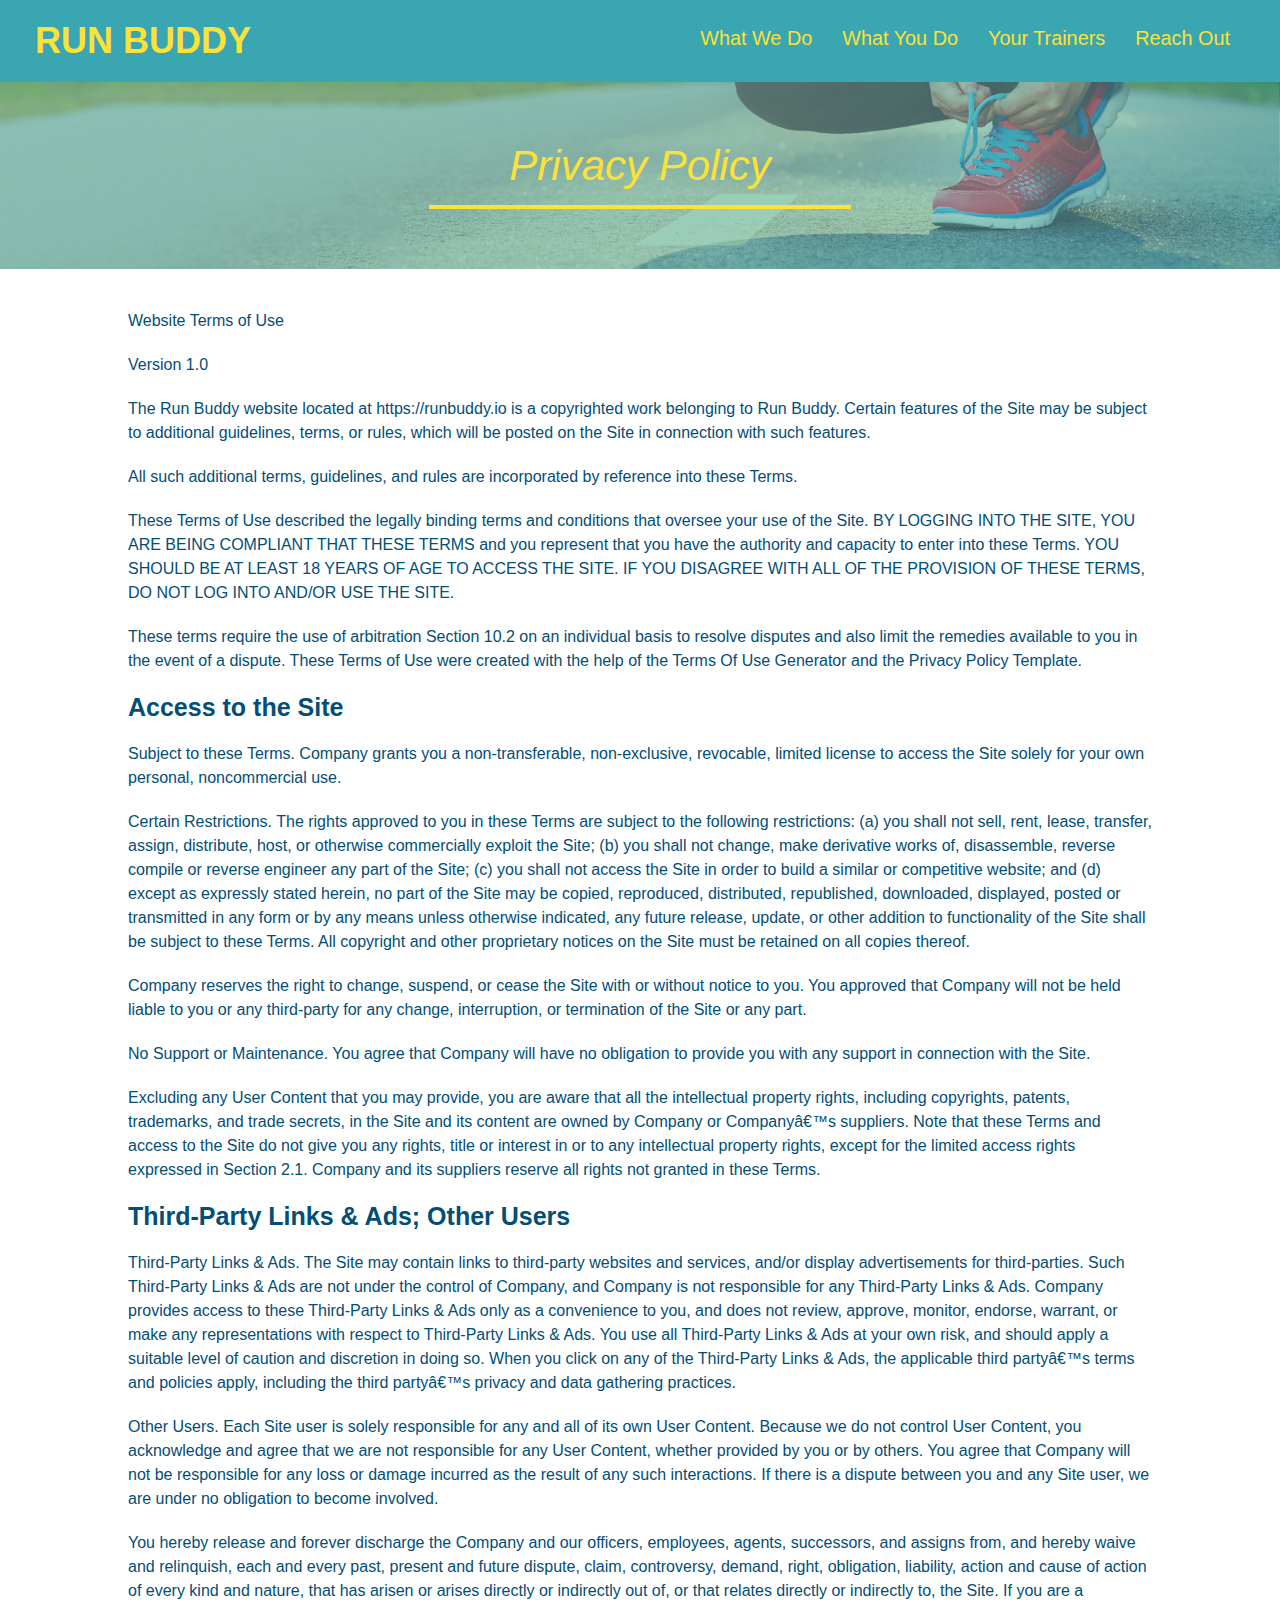
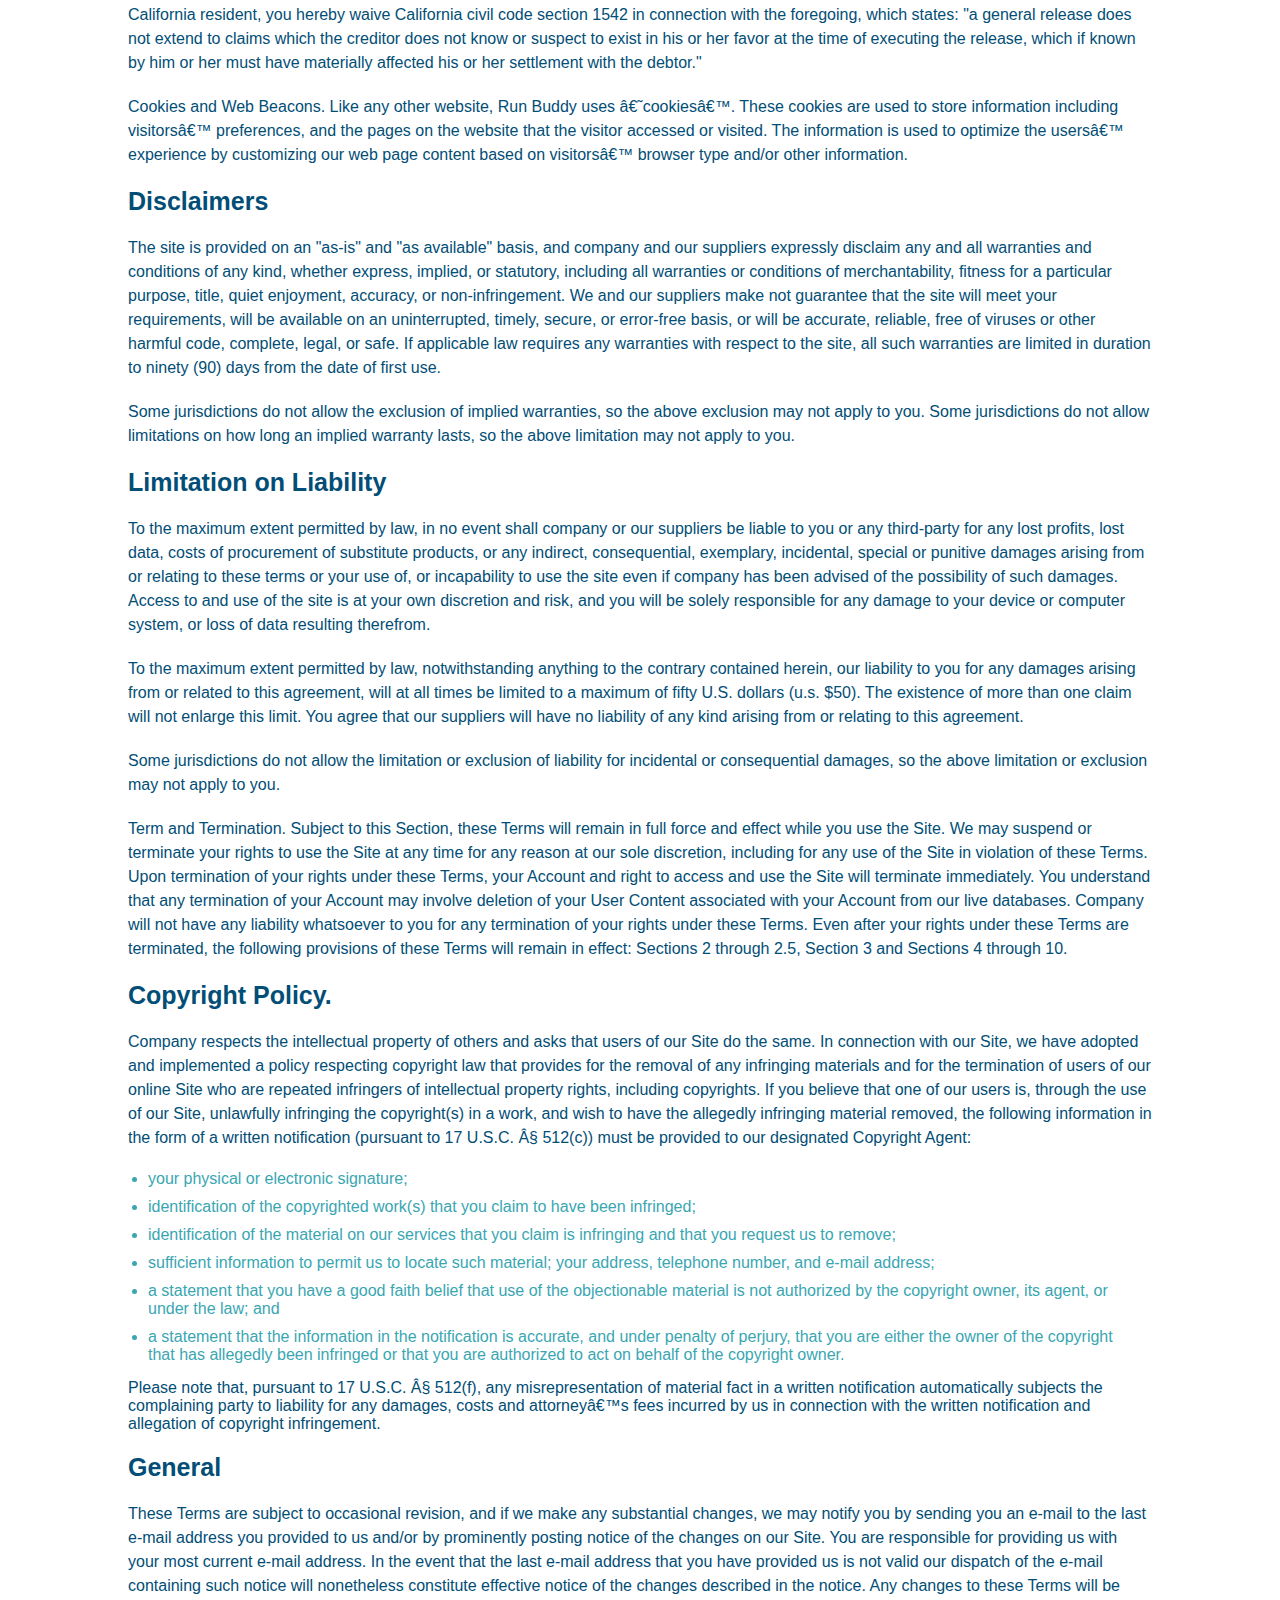
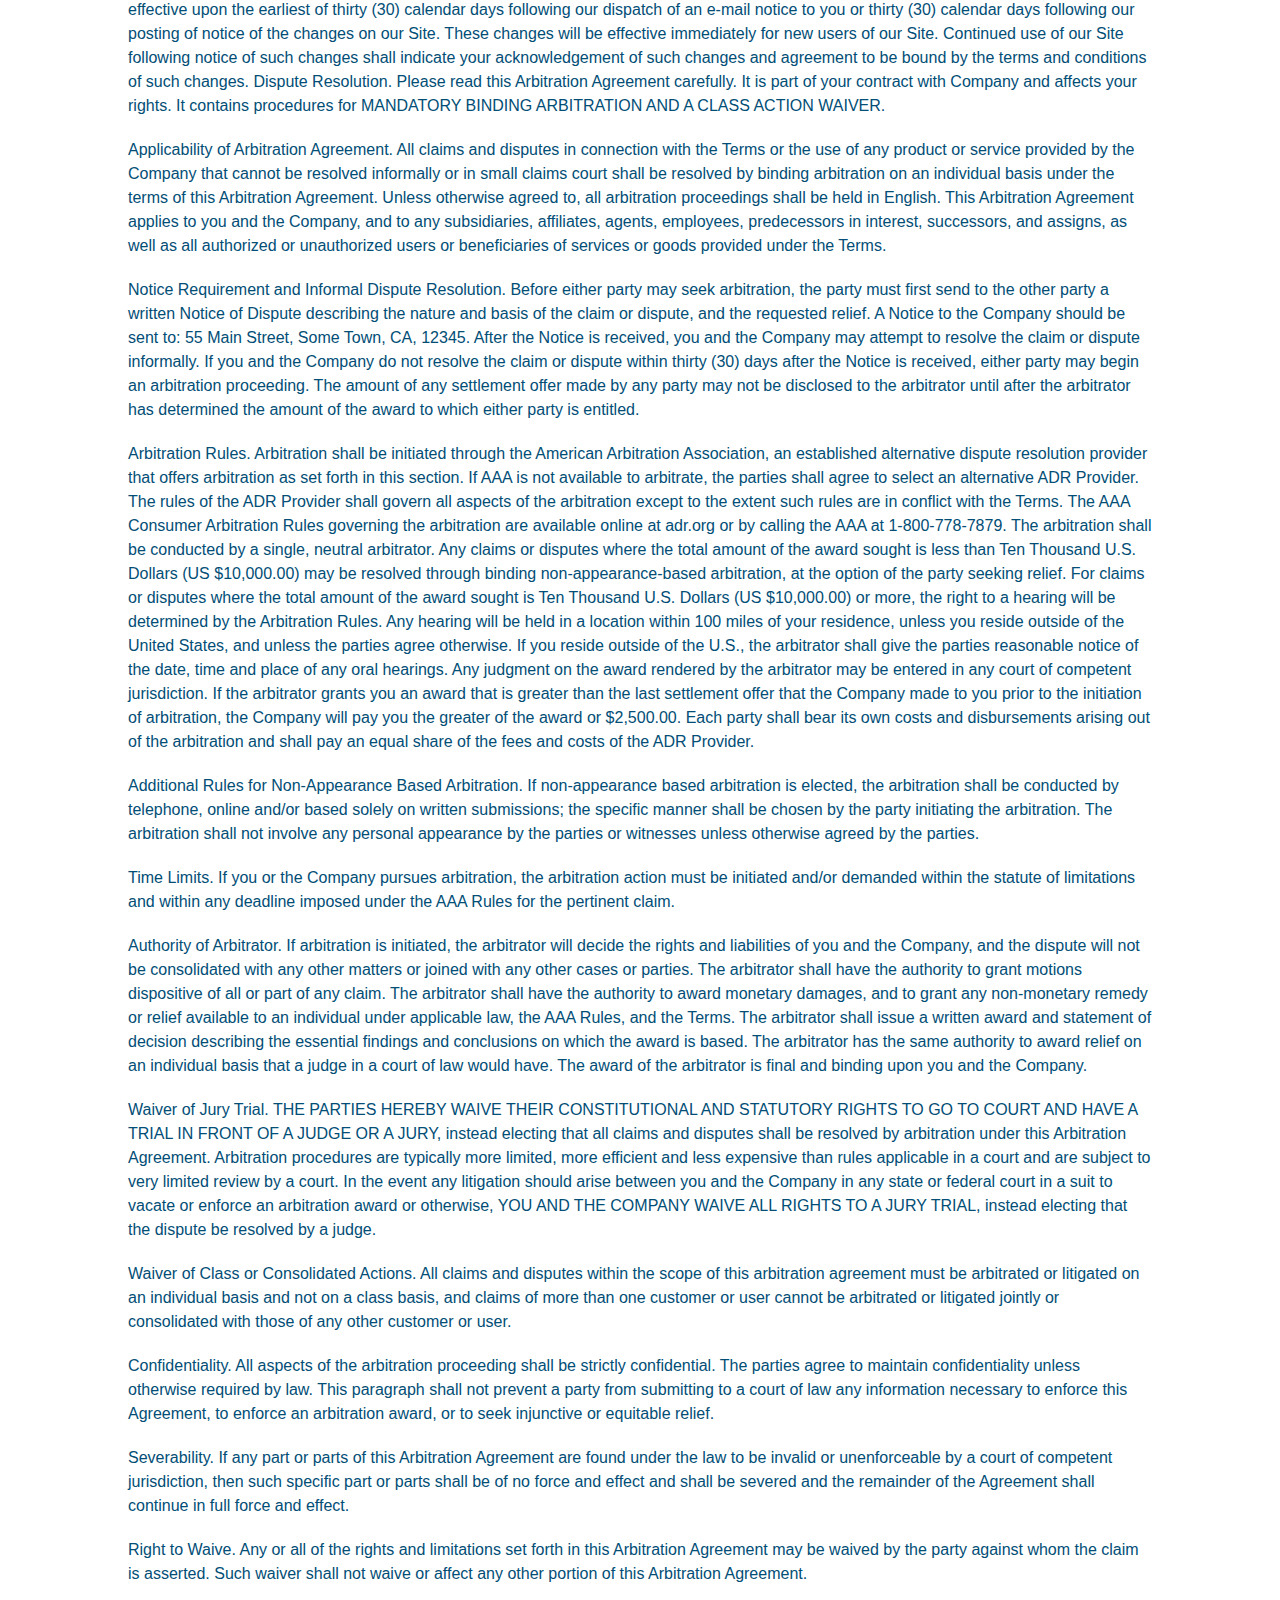
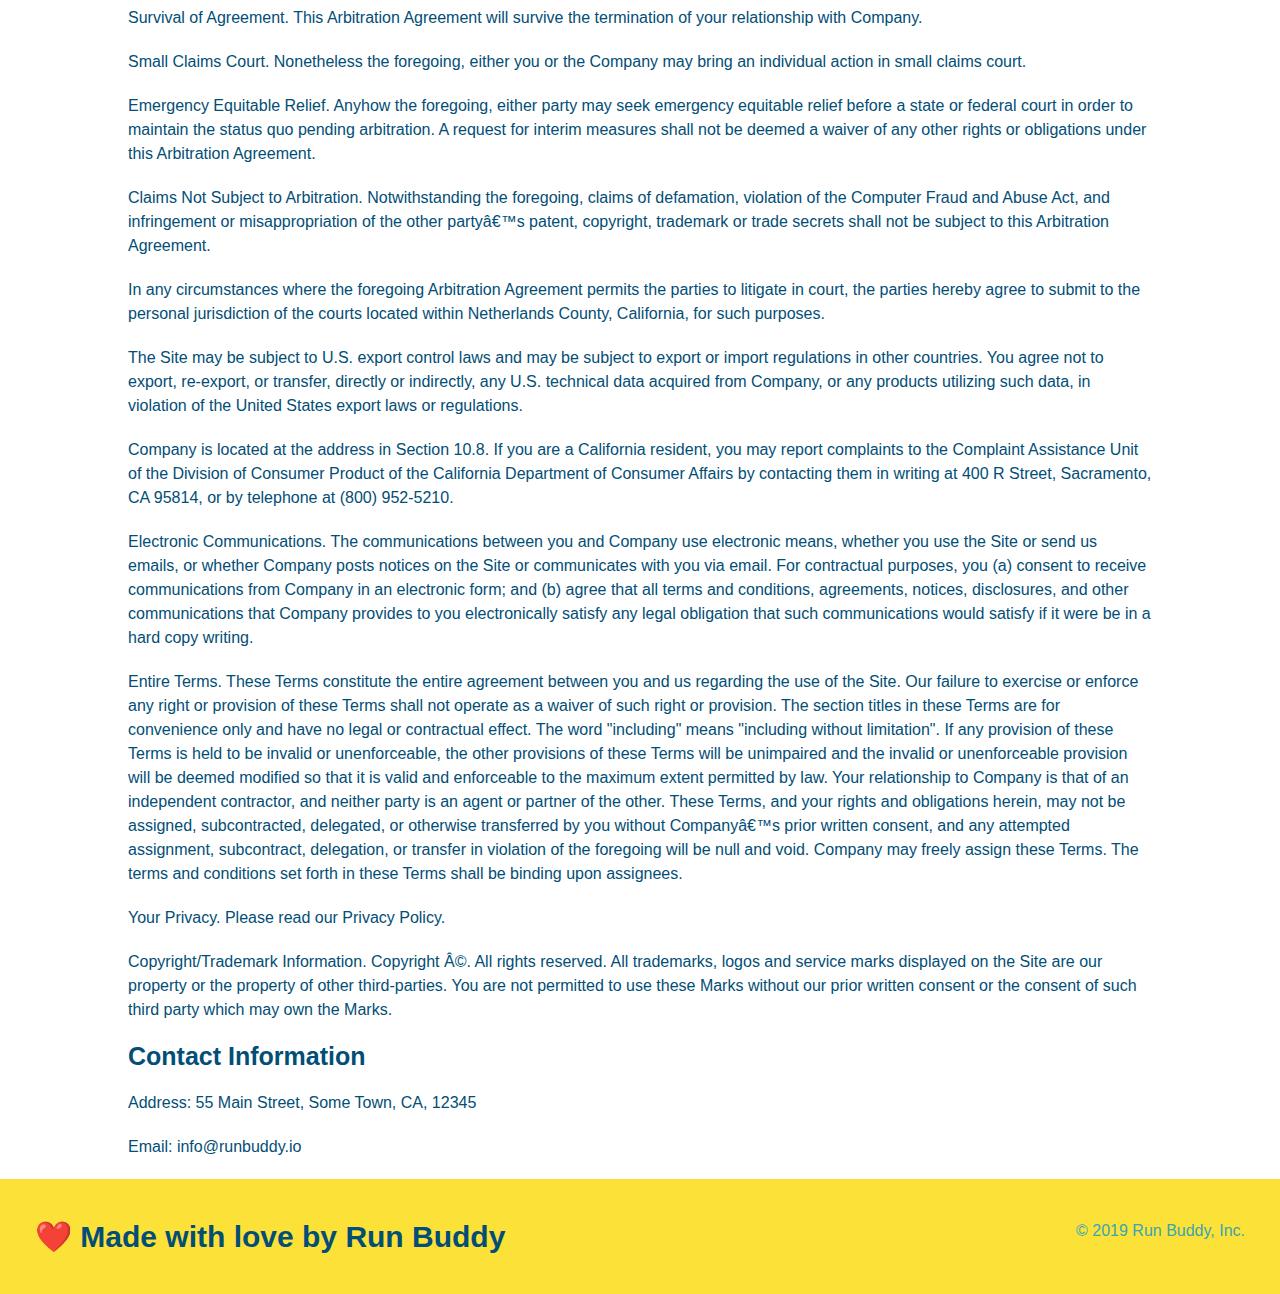
==== commit 3ded44c9: "adding media queries" ====
--- a/privacy-policy.html
+++ b/privacy-policy.html
@@ -3,6 +3,8 @@
     <head>
         <meta charset="UTF-8" />
         <title>Privacy Policy - Run Buddy</title>
+        <!-- meta tag for mobile viewing -->
+        <meta name="viewport" content="width=device-width, initial-scale=1.0" />
         <link rel="stylesheet" href="./assets/css/style.css" />
         <link rel="stylesheet" href="./assets/css/secondary-styles.css" />
     </head>
--- a/assets/css/style.css
+++ b/assets/css/style.css
@@ -14,6 +14,9 @@
 header {
     padding: 20px 35px;
     background: #39a6b2;
+    display: flex;
+    justify-content: space-between;
+    flex-wrap: wrap;
 }
 
 header h1 {
@@ -21,7 +24,6 @@
     font-size: 36px;
     color: #fce138;
     margin: 0;
-    display: inline;
 }
 
 header a {
@@ -30,45 +32,22 @@
 }
 
 header nav {
-    float: right;
     margin: 7px 0;
 }
 
-header nav ul li {
-    display: inline;
+header nav ul {
+    display: flex;
+    flex-wrap: wrap;
+    justify-content: space-between;
+    align-items: center;
+    list-style: none;
 }
 
 header nav ul li a {
-    margin: 0 30px;
+    padding: 10px 15px;
     font-weight: lighter;
-    font-size: 22px;
-}
-
-/*footer styles */
-
-footer {
-    background: #fce138;
-    width: 100%;
-    padding: 40px 35px;
-}
-
-footer h2 {
-    display: inline;
-    color: #024e76;
-    font-size: 30px;
-    margin: 0;
-}
-footer div{
-    float: right;
-    line-height: 1.5;
-    text-align: right;
-}
-
-footer a {
-    color: #024e76;
-}
-
-/* Footer Styles End*/
+    font-size: 1.55vw;
+}
 
 /* General Styles-  these styles are not element specific, but can be used anywhere in the project*/
 section {
@@ -77,12 +56,13 @@
 }
 
 .section-title {
-    font-size: 55px;
-    color: #024e76;
-    margin-bottom: 35px;
-    padding: 0 100px 20px 100px;
-    display: inline-block;
+    font-size: 48px;
+    color: #024e76;
     border-bottom: 3px solid;
+    padding-bottom: 20px;
+    text-align: center;
+    margin: 0 auto 35px auto;
+    width: 50%;
 }
 
 .primary-border {
@@ -93,34 +73,48 @@
     border-color: #39a6b2;
 }
 
-.text-left {
-    text-align: left;
-}
-
-.text-right {
-    text-align: right;
-}
 
 /* General Styles End */
 
 /* Hero Style Start */
 .hero {
     background-image: url("../images/hero-bg.jpg");
-    height: 600px;
+    /* height: 600px; */
     background-size: cover;
     background-position: center;
-    position:relative;
+    /* position:relative; */
+    display: flex;
+    justify-content: center;
+    flex-wrap: wrap;
+    align-items: flex-start;
+}
+
+.hero-cta {
+    width: 35%;
+    text-align:right;
+    margin 3.5%;
+    color: #fff;
+    font-size: 18px;
+    line-height: 1.3;
+}
+
+.hero-cta h2 {
+    font-style: italic;
+    font-size: 55px;
+    color: #fce138;
+    line-height: 1.2;
 }
 
 .hero-form {
     color: #024e76;
     background: #fce138;
     padding: 20px;
-    width: 500px;
+    width: 40%;
+    margin: 3.5%;
     border: solid 3px #024e76; 
-    position: absolute;
-    bottom: 120px;
-    right: 140px;
+    /* position: absolute; */
+    /* bottom: 120px;
+    right: 140px; */
 
 }
 
@@ -158,88 +152,105 @@
 /* Hero Style End */
 
 /* What We Do Styles Start */
-.intro {
-    text-align: center;
-}
-
 .intro p {
     line-height: 1.7;
     color: #39a6b2;
     width: 80%;
     font-size: 20px;
     margin: 0 auto;
+    text-align: center;
 }
 
 /* What We Do Styles End */
 
 /* What You Do Styles Start */
 .steps {
-    text-align: center;
     background: #fce138;
 }
 
-.steps div {
-    margin-bottom: 80px;
-}
-
-.steps img {
-    width: 15%;
-    margin: 10px 0;
-}
-
-.steps h3 {
-    color: #024e76;
-    font-size: 46px;
-    margin-top: 10px;
-}
-
-.steps p {
+.step {
+    margin: 50px auto;
+    padding-bottom: 50px;
+    width: 80%;
+    border-bottom: 1px solid #39a6b2;
+    display: flex;
+    align-items: center;
+    justify-content: space-between;
+}
+.step h3 {
+    flex: 1 30%;
+    color: #024e76;
+    font-size: 46px; 
+}
+
+.step-info {
+    flex: 2 70%;
+    display: flex;
+    flex-wrap: wrap;
+    align-items: center;  
+}
+
+.step-img {
+    flex: 1 12%;
+    margin-right: 20px;  
+}
+
+.step-img img {
+    max-width: 100%; 
+}
+
+.step-text {
+    flex: 12;
+}
+.step-text h4{
+   font-size: 26px;
+   line-height: 1.5;
+   color: #024e76;
+
+}
+.step-text p {
     color: #39a6b2;
-    font-size: 23px;
-}
-
-.steps span {
-    font-size:38px;
+    font-size: 18px;
 }
 /* What You Do Styles End */
 
 /* Trainers Styles Start */
 .trainers {
-    text-align: center;
-}
+    width: 100%;
+    margin: 0 auto;
+    display: flex;
+    flex-wrap: wrap;
+    justify-content: space-around;
+}
+
 .trainer {
-    width: 900px;
-    margin: 0 auto 30px auto;
+    margin: 20px;
     background: #024e76;
     color: #fce138;
-    overflow: auto;
+    flex: 1;
  }
 
  .trainer img {
-     width: 35%;
-     float: left;
+     width: 100%;
  }
 
  .trainer-bio {
-     padding: 35px;
-     float: left;
-     width: 65%;
+     padding: 25px;
+     line-height: 1.3;
  }
 
  .trainer-bio h3 {
-  font-size: 32px;
-  margin-bottom: 8px;
+  font-size: 28px;
 } 
 
 .trainer-bio h4 {
   font-weight: lighter;
-  font-size: 26px;
-  margin-bottom: 25px;
+  font-size: 22px;
+  margin-bottom: 15px;
 }
 
 .trainer-bio p {
   font-size: 17px;
-  line-height: 1.3;
 } 
 
 /* Trainers Styles End */
@@ -247,7 +258,6 @@
 /* Reach Out - Contact - Styles Start */
 
 .contact {
-    text-align: center;
     background: #024e76;
     /* overflow: auto; */
 }
@@ -256,17 +266,21 @@
     color: #fce138;
 }
 
+.contact-info {
+    display: flex;
+    justify-content: space-between;
+    flex-wrap: wrap;
+}
+
+.contact-info > * {
+    flex: 1;
+    margin: 15px;
+}
 .contact-info iframe{
-    width: 400px;
     height:400px;   
 }
 
 .contact-info div {
-    width: 410px;
-    display: inline-block;
-    vertical-align: top;
-    text-align: left;
-    margin: 30px 0 0 60px;
     color: white; 
 }
 
@@ -278,7 +292,7 @@
 .contact-info p,  .contact-info address {
     margin: 20px 0;
     line-height: 1.5;
-    font-size: 20px;
+    font-size: 16px;
     font-style: normal
 }
 
@@ -286,4 +300,89 @@
     color: #fce138;
 }
 
-/* Reach Out Styles End */+.contact-form input, .contact-form textarea {
+    border: 1px solid #024e76;
+    display: block;
+    padding: 7px 15px;
+    font-size: 16px;
+    color: #024e76;
+    width: 100%;
+    margin-bottom: 15px;
+    margin-top: 5px;
+}
+
+.contact-form button {
+    width: 100%;
+    border: none;
+    background: #fce138;
+    color: #024e76;
+    text-align: center;
+    padding: 15px 0;
+    font-size: 16px;
+}
+
+/* Reach Out Styles End */
+/*footer styles */
+
+footer {
+    background: #fce138;
+    width: 100%;
+    padding: 40px 35px;
+    display: flex;
+    justify-content: space-between;
+    flex-wrap: wrap;
+}
+
+footer h2 {
+    color: #024e76;
+    font-size: 30px;
+    margin: 0;
+}
+footer div{
+    line-height: 1.5;
+    text-align: right;
+}
+
+footer a {
+    color: #024e76;
+}
+
+/* Footer Styles End*/
+
+/* utility styles */
+.text-left {
+    text-align: left;
+}
+
+.text-right {
+    text-align: right;
+}
+
+.flex-row {
+    display: flex;
+}
+
+/* @media styles */
+/* MEDIA QUERY FOR SMALLER DESKTOP SCREENS AND SMALLER */
+
+@media screen and (max-width: 980px) {
+    header h1 a {
+        /* this will be applied on any screen smaller than 980px */
+        
+    }
+}
+/* MEDIA QUERY FOR TABLETS AND SMALLER */
+@media screen and (max-width: 768px) {
+    header h1 {
+        /* this will be applied on any screen between 768px and 575px */
+        
+    }
+}
+
+/* MEDIA QUERY FOR MOBILE PHONES AND SMALLER */
+@media screen and (max-width: 575px) {
+    header h1 {
+        /* this will be applied on any screen smaller that 575px */
+        
+    }
+}